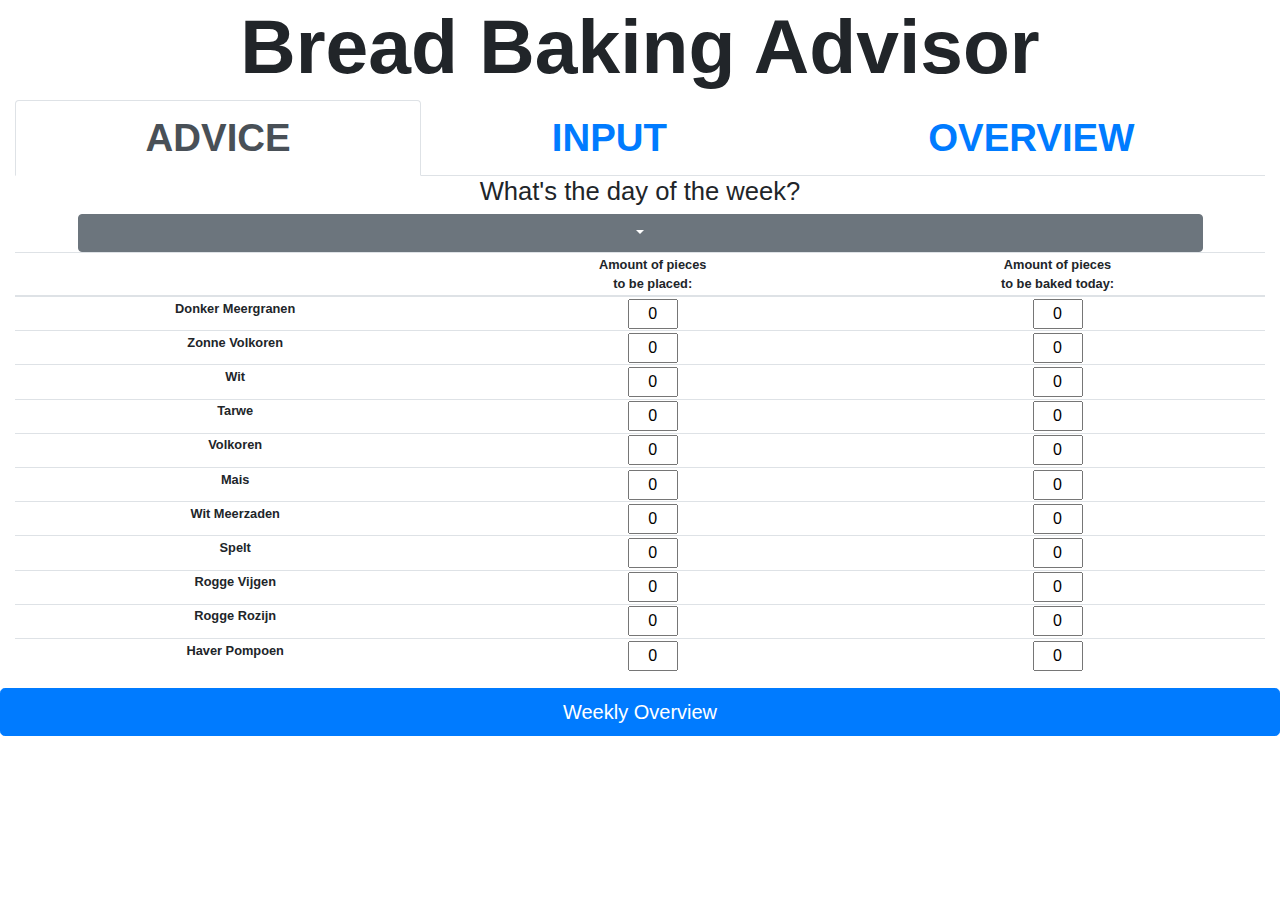
==== index.html @ 076643f4 "Fixed max and min values on input page" ====
<!doctype html>
<html lang="en">

<head>
    <!-- Required meta tags -->
    <meta charset="utf-8">
    <meta name="viewport" content="width=device-width, initial-scale=1, shrink-to-fit=no">

    <!-- Bootstrap CSS -->
    <link rel="stylesheet" href="https://stackpath.bootstrapcdn.com/bootstrap/4.3.1/css/bootstrap.min.css" integrity="sha384-ggOyR0iXCbMQv3Xipma34MD+dH/1fQ784/j6cY/iJTQUOhcWr7x9JvoRxT2MZw1T" crossorigin="anonymous">
    <link rel="stylesheet" href="" type="text/css" />
    <link rel="stylesheet" href="assets/css/stylesheet.css" type="text/css" charset="utf-8" />
    <script src="https://code.jquery.com/jquery-3.4.1.js" integrity="sha256-WpOohJOqMqqyKL9FccASB9O0KwACQJpFTUBLTYOVvVU=" crossorigin="anonymous"></script>
    <script type="text/javascript" src="assets/js/data.js"></script>
    <script type="text/javascript" src="assets/js/format.js"></script>
    <title>Bread Baking Advisor</title>
</head>

<body>

    <h1>Bread Baking Advisor</h1>
    <div class="container-fluid">
        <ul class="nav nav-tabs nav-fill">
            <li class="nav-item">
                <a class="nav-link active" href="#">ADVICE</a>
            </li>
            <li class="nav-item">
                <a class="nav-link" href="input.html">INPUT</a>
            </li>
            <li class="nav-item">
                <a class="nav-link" href="overview.html">OVERVIEW</a>
            </li>
        </ul>
    </div>
    <h2>What's the day of the week?</h2>
    <div class="container-fluid">
        <div class="dropdown">
            <button class="btn btn-secondary dropdown-toggle" type="button" id="dropdownMenuButton" data-toggle="dropdown" aria-haspopup="true" aria-expanded="false"></button>
            <div class="dropdown-menu" aria-labelledby="dropdownMenuButton">
                <a id="tuesday" class="dropdown-item" href="#">Tuesday</a>
                <a id="wednesday" class="dropdown-item" href="#">Wednesday</a>
                <a id="thursday" class="dropdown-item" href="#">Thursday</a>
                <a id="friday" class="dropdown-item" href="#">Friday</a>
                <a id="saturday" class="dropdown-item" href="#">Saturday</a>
                <a id="sunday" class="dropdown-item" href="#">Sunday</a>
            </div>
        </div>
    </div>
    <div class="container-fluid">
        <table class="table table-sm">
            <thead>
                <tr>
                    <th scope="col"></th>
                    <th scope="col">Amount of pieces <br>to be placed:</th>
                    <th scope="col">Amount of pieces <br>to be baked today:</th>

                </tr>
            </thead>
            <tbody>
                <form action="/action_page.php">
                    <tr>
                        <th scope="row">Donker Meergranen</th>
                        <td>
                            <input id="donkermeergranen_tobe_placed" class="breadamountview" type="text" value="0" readonly="readonly">
                        </td>
                        <td>
                            <input id="donkermeergranen_tobe_baked" class="breadamountview" type="text" value="0" readonly="readonly">
                        </td>
                    </tr>
                    <tr>
                        <th scope="row">Zonne Volkoren</th>
                        <td>
                            <input id="zonnevolkoren_tobe_placed" class="breadamountview" type="text" value="0" readonly="readonly">
                        </td>
                        <td>
                            <input id="zonnevolkoren_tobe_baked" class="breadamountview" type="text" value="0" readonly="readonly">
                        </td>
                    </tr>
                    <tr>
                        <th scope="row">Wit</th>
                        <td>
                            <input id="wit_tobe_placed" class="breadamountview" type="text" value="0" readonly="readonly">
                        </td>
                        <td>
                            <input id="wit_tobe_baked" class="breadamountview" type="text" value="0" readonly="readonly">
                        </td>
                    </tr>
                    <tr>
                        <th scope="row">Tarwe</th>
                        <td>
                            <input id="tarwe_tobe_placed" class="breadamountview" type="text" value="0" readonly="readonly">
                        </td>
                        <td>
                            <input id="tarwe_tobe_baked" class="breadamountview" type="text" value="0" readonly="readonly">
                        </td>
                    </tr>
                    <tr>
                        <th scope="row">Volkoren</th>
                        <td>
                            <input id="volkoren_tobe_placed" class="breadamountview" type="text" value="0" readonly="readonly">
                        </td>
                        <td>
                            <input id="volkoren_tobe_baked" class="breadamountview" type="text" value="0" readonly="readonly">
                        </td>
                    </tr>
                    <tr>
                        <th scope="row">Mais</th>
                        <td>
                            <input id="mais_tobe_placed" class="breadamountview" type="text" value="0" readonly="readonly">
                        </td>
                        <td>
                            <input id="mais_tobe_baked" class="breadamountview" type="text" value="0" readonly="readonly">
                        </td>
                    </tr>
                    <tr>
                        <th scope="row">Wit Meerzaden</th>
                        <td>
                            <input id="witmeerzaden_tobe_placed" class="breadamountview" type="text" value="0" readonly="readonly">
                        </td>
                        <td>
                            <input id="witmeerzaden_tobe_baked" class="breadamountview" type="text" value="0" readonly="readonly">
                        </td>
                    </tr>
                    <tr>
                        <th scope="row">Spelt</th>
                        <td>
                            <input id="spelt_tobe_placed" class="breadamountview" type="text" value="0" readonly="readonly">
                        </td>
                        <td>
                            <input id="spelt_tobe_baked" class="breadamountview" type="text" value="0" readonly="readonly">
                        </td>
                    </tr>
                    <tr>
                        <th scope="row">Rogge Vijgen</th>
                        <td>
                            <input id="roggevijgen_tobe_placed" class="breadamountview" type="text" value="0" readonly="readonly">
                        </td>
                        <td>
                            <input id="roggevijgen_tobe_baked" class="breadamountview" type="text" value="0" readonly="readonly">
                        </td>
                    </tr>
                    <tr>
                        <th scope="row">Rogge Rozijn</th>
                        <td>
                            <input id="roggerozijn_tobe_placed" class="breadamountview" type="text" value="0" readonly="readonly">
                        </td>
                        <td>
                            <input id="roggerozijn_tobe_baked" class="breadamountview" type="text" value="0" readonly="readonly">
                        </td>
                    </tr>
                    <tr>
                        <th scope="row">Haver Pompoen</th>
                        <td>
                            <input id="haverpompoen_tobe_placed" class="breadamountview" type="text" value="0" readonly="readonly">
                        </td>
                        <td>
                            <input id="haverpompoen_tobe_baked" class="breadamountview" type="text" value="0" readonly="readonly">
                        </td>
                    </tr>
                </form>
            </tbody>
        </table>
    </div>
    <footer>
        <button type="button" class="btn btn-primary btn-lg btn-block">Weekly Overview</button>
    </footer>



    <!-- Optional JavaScript -->
    <!-- jQuery first, then Popper.js, then Bootstrap JS -->
    <script src="https://code.jquery.com/jquery-3.3.1.slim.min.js" integrity="sha384-q8i/X+965DzO0rT7abK41JStQIAqVgRVzpbzo5smXKp4YfRvH+8abtTE1Pi6jizo" crossorigin="anonymous"></script>
    <script src="https://cdnjs.cloudflare.com/ajax/libs/popper.js/1.14.7/umd/popper.min.js" integrity="sha384-UO2eT0CpHqdSJQ6hJty5KVphtPhzWj9WO1clHTMGa3JDZwrnQq4sF86dIHNDz0W1" crossorigin="anonymous"></script>
    <script src="https://stackpath.bootstrapcdn.com/bootstrap/4.3.1/js/bootstrap.min.js" integrity="sha384-JjSmVgyd0p3pXB1rRibZUAYoIIy6OrQ6VrjIEaFf/nJGzIxFDsf4x0xIM+B07jRM" crossorigin="anonymous"></script>
</body>

</html>
---- assets/css/stylesheet.css ----
/*! Generated by Font Squirrel (https://www.fontsquirrel.com) on October 22, 2019 */

@font-face {
  font-family: 'traveling__typewriterregular';
  src: url('fonts/travelingtypewriter-webfont.woff2') format('woff2'),
  url('fonts/travelingtypewriter-webfont.woff') format('woff');
  font-weight: normal;
  font-style: normal;

}

html {
  height: 100%;
}

body {
  font-family: 'traveling__typewriterregular', Arial, sans-serif;
}

h1 {
  font-size: 8vw;
  text-align: center;
  font-weight: bold;
}

h2 {
  font-size: 5vw;
  text-align: center;
}

th {
  font-size: 3vw;
  text-align: center;
  
}

td {
  text-align: center;
}

input { 
    text-align: center; 
    vertical-align: middle;
}

.nav-link {
  font-size: 5vw;
  text-align: center;
  font-weight: bold;
}





.dropdown {
  font-size: 1vw;
  text-align: center;
  font-weight: bold;

}

.table-sm td,
.table-sm th {
  padding: .1rem;
}

button {
  width: 90%;


}

.breadamountview {
  max-width: 50px;
}



@media screen and (min-width: 992px) {
  h1 {
    font-size: 6vw;
  }
  h2 {
    font-size: 2vw;
    text-align: center;
  }
  th {
    font-size: 1vw;
    text-align: center;
    
  }
  .nav-link {
    font-size: 3vw;
    text-align: center;
    font-weight: bold;
  }
  .dropdown {
    font-size: 1vw;
    text-align: center;
    font-weight: bold;

  }
}


/* Activate dropdown menu */

.active {
  
}
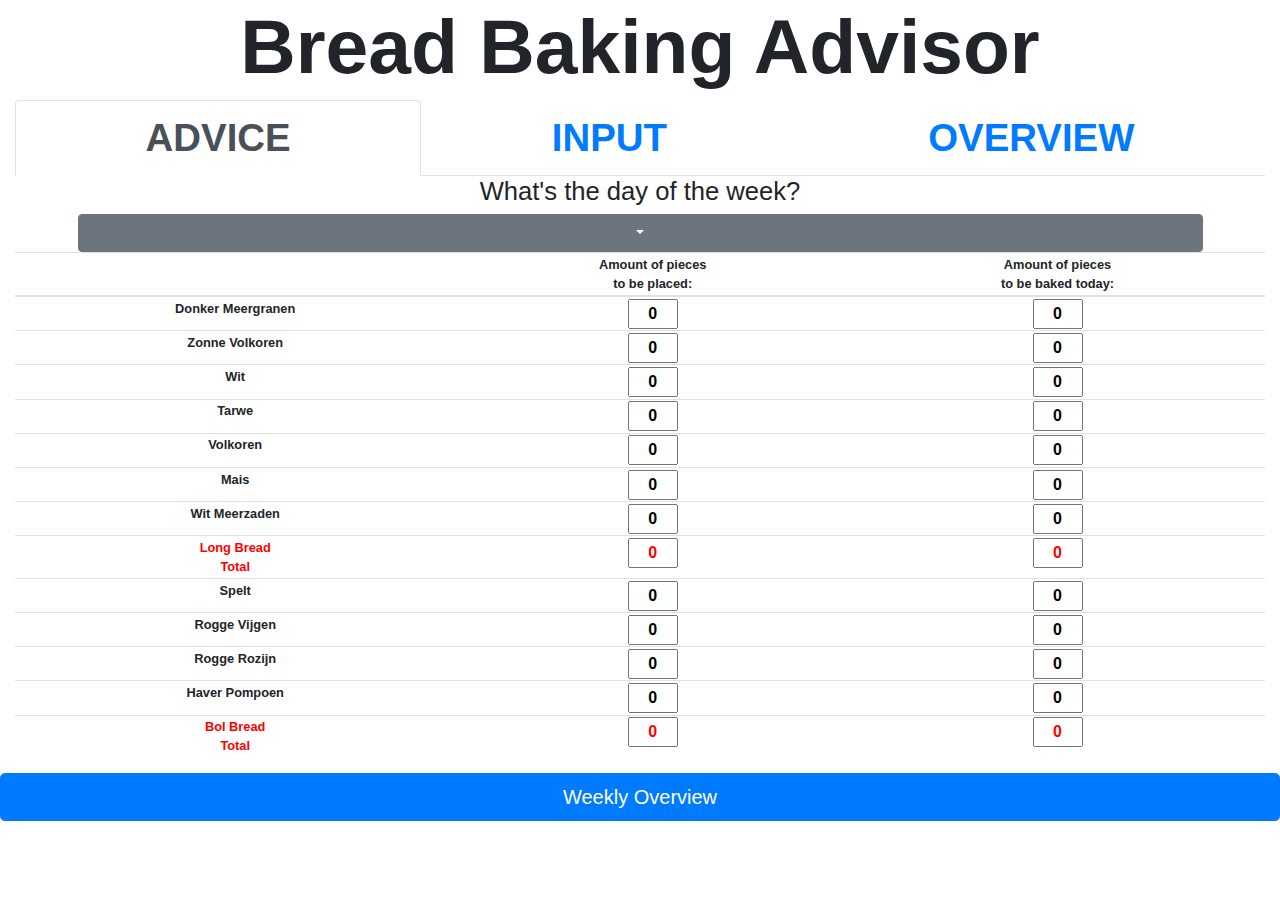
==== commit a4ec09c9: "Display of amounts of bread is now clearer" ====
--- a/index.html
+++ b/index.html
@@ -11,7 +11,7 @@
     <link rel="stylesheet" href="" type="text/css" />
     <link rel="stylesheet" href="assets/css/stylesheet.css" type="text/css" charset="utf-8" />
     <script src="https://code.jquery.com/jquery-3.4.1.js" integrity="sha256-WpOohJOqMqqyKL9FccASB9O0KwACQJpFTUBLTYOVvVU=" crossorigin="anonymous"></script>
-    <script type="text/javascript" src="assets/js/data.js"></script>
+    
     <script type="text/javascript" src="assets/js/format.js"></script>
     <title>Bread Baking Advisor</title>
 </head>
@@ -122,6 +122,15 @@
                         </td>
                     </tr>
                     <tr>
+                        <th class="total" scope="row">Long Bread <br>Total</th>
+                        <td>
+                            <input id="totallong_placed" class="breadamountview" type="text" value="0" readonly="readonly">
+                        </td>
+                        <td>
+                            <input id="totallong_tobe_baked" class="breadamountview" type="text" value="0" readonly="readonly">
+                        </td>
+                    </tr>
+                    <tr>
                         <th scope="row">Spelt</th>
                         <td>
                             <input id="spelt_tobe_placed" class="breadamountview" type="text" value="0" readonly="readonly">
@@ -157,6 +166,15 @@
                             <input id="haverpompoen_tobe_baked" class="breadamountview" type="text" value="0" readonly="readonly">
                         </td>
                     </tr>
+                    <tr>
+                        <th class="total" scope="row">Bol Bread <br> Total</th>
+                        <td>
+                            <input id="totalbol_placed" class="breadamountview" type="text" value="0" readonly="readonly">
+                        </td>
+                        <td>
+                            <input id="totalbol_tobe_baked" class="breadamountview" type="text" value="0" readonly="readonly">
+                        </td>
+                    </tr>
                 </form>
             </tbody>
         </table>
--- a/assets/css/stylesheet.css
+++ b/assets/css/stylesheet.css
@@ -29,18 +29,45 @@
 }
 
 th {
-  font-size: 3vw;
+  font-size: 3.1vw;
   text-align: center;
+  margin: auto;
+  
+  
+  
   
 }
 
 td {
   text-align: center;
+  font-weight: 900;
 }
 
 input { 
     text-align: center; 
     vertical-align: middle;
+    font-weight: 900;
+}
+
+.total {
+    font-weight: bolder;
+    color: red;
+}
+
+#totalbol_placed {
+    color: red;
+}
+
+#totalbol_tobe_baked {
+    color: red;
+}
+
+#totallong_placed {
+    color: red;
+}
+
+#totallong_tobe_baked {
+    color: red;
 }
 
 .nav-link {
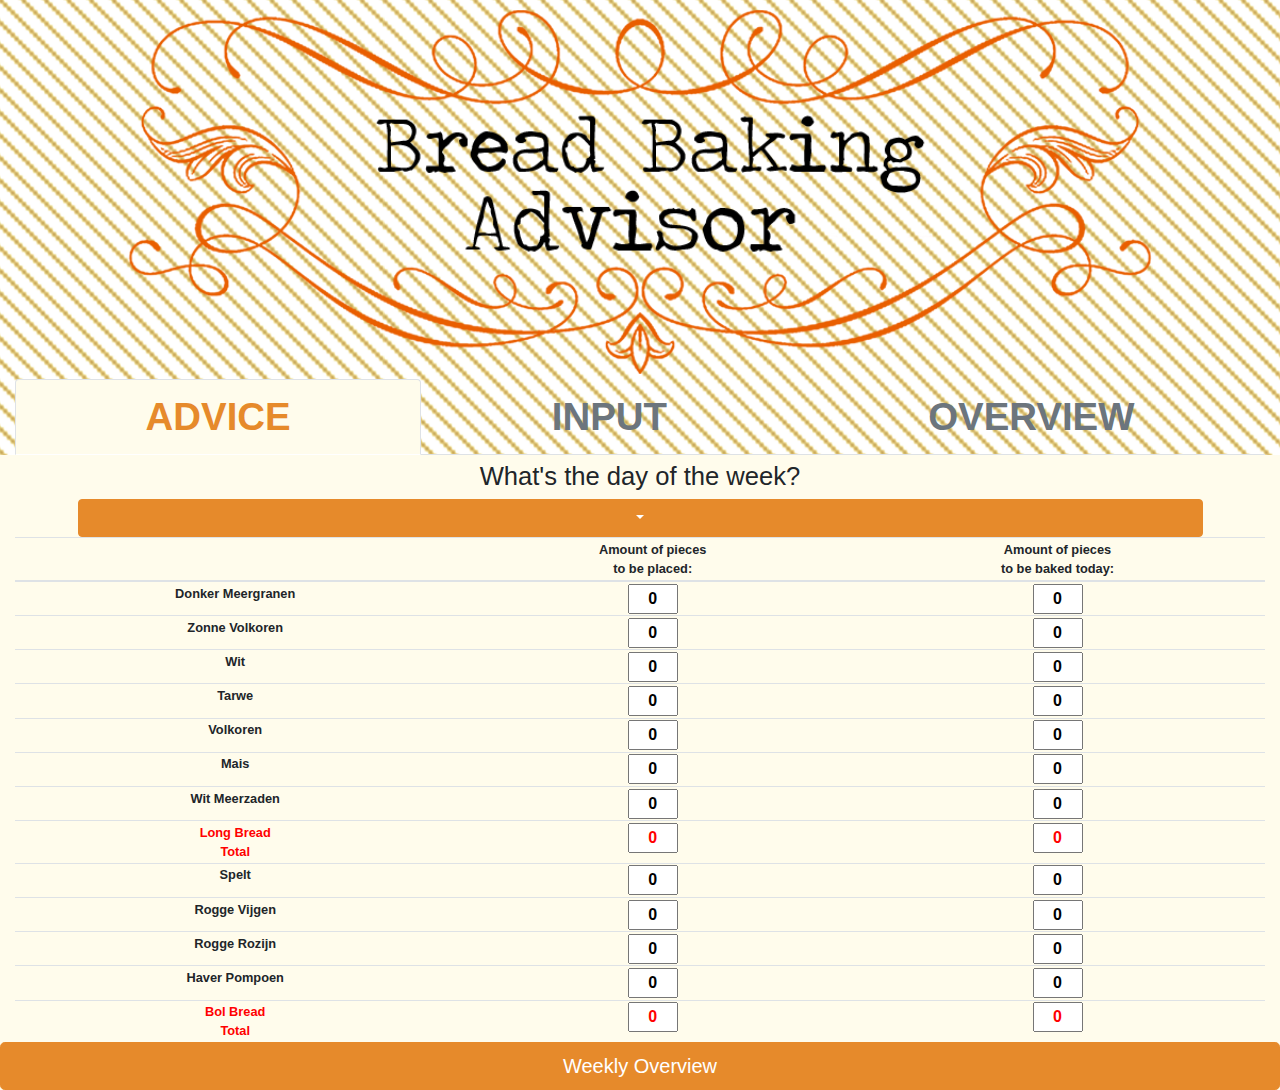
==== commit 8cb9edcb: "Added logo and adjusted colors to match corporate identity of Het Bakkerscafe" ====
--- a/index.html
+++ b/index.html
@@ -2,194 +2,205 @@
 <html lang="en">
 
 <head>
-    <!-- Required meta tags -->
-    <meta charset="utf-8">
-    <meta name="viewport" content="width=device-width, initial-scale=1, shrink-to-fit=no">
-
-    <!-- Bootstrap CSS -->
-    <link rel="stylesheet" href="https://stackpath.bootstrapcdn.com/bootstrap/4.3.1/css/bootstrap.min.css" integrity="sha384-ggOyR0iXCbMQv3Xipma34MD+dH/1fQ784/j6cY/iJTQUOhcWr7x9JvoRxT2MZw1T" crossorigin="anonymous">
-    <link rel="stylesheet" href="" type="text/css" />
-    <link rel="stylesheet" href="assets/css/stylesheet.css" type="text/css" charset="utf-8" />
-    <script src="https://code.jquery.com/jquery-3.4.1.js" integrity="sha256-WpOohJOqMqqyKL9FccASB9O0KwACQJpFTUBLTYOVvVU=" crossorigin="anonymous"></script>
-    
-    <script type="text/javascript" src="assets/js/format.js"></script>
-    <title>Bread Baking Advisor</title>
+	<!-- Required meta tags -->
+	<meta charset="utf-8">
+	<meta name="viewport" content="width=device-width, initial-scale=1, shrink-to-fit=no">
+
+	<!-- Bootstrap CSS -->
+	<link rel="stylesheet" href="https://stackpath.bootstrapcdn.com/bootstrap/4.3.1/css/bootstrap.min.css"
+		integrity="sha384-ggOyR0iXCbMQv3Xipma34MD+dH/1fQ784/j6cY/iJTQUOhcWr7x9JvoRxT2MZw1T" crossorigin="anonymous">
+	<link rel="stylesheet" href="" type="text/css" />
+	<link rel="stylesheet" href="assets/css/stylesheet.css" type="text/css" charset="utf-8" />
+	<script src="https://code.jquery.com/jquery-3.4.1.js"
+		integrity="sha256-WpOohJOqMqqyKL9FccASB9O0KwACQJpFTUBLTYOVvVU=" crossorigin="anonymous"></script>
+
+	<script type="text/javascript" src="assets/js/format.js"></script>
+	<title>Bread Baking Advisor</title>
 </head>
 
 <body>
 
-    <h1>Bread Baking Advisor</h1>
-    <div class="container-fluid">
-        <ul class="nav nav-tabs nav-fill">
-            <li class="nav-item">
-                <a class="nav-link active" href="#">ADVICE</a>
-            </li>
-            <li class="nav-item">
-                <a class="nav-link" href="input.html">INPUT</a>
-            </li>
-            <li class="nav-item">
-                <a class="nav-link" href="overview.html">OVERVIEW</a>
-            </li>
-        </ul>
-    </div>
-    <h2>What's the day of the week?</h2>
-    <div class="container-fluid">
-        <div class="dropdown">
-            <button class="btn btn-secondary dropdown-toggle" type="button" id="dropdownMenuButton" data-toggle="dropdown" aria-haspopup="true" aria-expanded="false"></button>
-            <div class="dropdown-menu" aria-labelledby="dropdownMenuButton">
-                <a id="tuesday" class="dropdown-item" href="#">Tuesday</a>
-                <a id="wednesday" class="dropdown-item" href="#">Wednesday</a>
-                <a id="thursday" class="dropdown-item" href="#">Thursday</a>
-                <a id="friday" class="dropdown-item" href="#">Friday</a>
-                <a id="saturday" class="dropdown-item" href="#">Saturday</a>
-                <a id="sunday" class="dropdown-item" href="#">Sunday</a>
-            </div>
-        </div>
-    </div>
-    <div class="container-fluid">
-        <table class="table table-sm">
-            <thead>
-                <tr>
-                    <th scope="col"></th>
-                    <th scope="col">Amount of pieces <br>to be placed:</th>
-                    <th scope="col">Amount of pieces <br>to be baked today:</th>
-
-                </tr>
-            </thead>
-            <tbody>
-                <form action="/action_page.php">
-                    <tr>
-                        <th scope="row">Donker Meergranen</th>
-                        <td>
-                            <input id="donkermeergranen_tobe_placed" class="breadamountview" type="text" value="0" readonly="readonly">
-                        </td>
-                        <td>
-                            <input id="donkermeergranen_tobe_baked" class="breadamountview" type="text" value="0" readonly="readonly">
-                        </td>
-                    </tr>
-                    <tr>
-                        <th scope="row">Zonne Volkoren</th>
-                        <td>
-                            <input id="zonnevolkoren_tobe_placed" class="breadamountview" type="text" value="0" readonly="readonly">
-                        </td>
-                        <td>
-                            <input id="zonnevolkoren_tobe_baked" class="breadamountview" type="text" value="0" readonly="readonly">
-                        </td>
-                    </tr>
-                    <tr>
-                        <th scope="row">Wit</th>
-                        <td>
-                            <input id="wit_tobe_placed" class="breadamountview" type="text" value="0" readonly="readonly">
-                        </td>
-                        <td>
-                            <input id="wit_tobe_baked" class="breadamountview" type="text" value="0" readonly="readonly">
-                        </td>
-                    </tr>
-                    <tr>
-                        <th scope="row">Tarwe</th>
-                        <td>
-                            <input id="tarwe_tobe_placed" class="breadamountview" type="text" value="0" readonly="readonly">
-                        </td>
-                        <td>
-                            <input id="tarwe_tobe_baked" class="breadamountview" type="text" value="0" readonly="readonly">
-                        </td>
-                    </tr>
-                    <tr>
-                        <th scope="row">Volkoren</th>
-                        <td>
-                            <input id="volkoren_tobe_placed" class="breadamountview" type="text" value="0" readonly="readonly">
-                        </td>
-                        <td>
-                            <input id="volkoren_tobe_baked" class="breadamountview" type="text" value="0" readonly="readonly">
-                        </td>
-                    </tr>
-                    <tr>
-                        <th scope="row">Mais</th>
-                        <td>
-                            <input id="mais_tobe_placed" class="breadamountview" type="text" value="0" readonly="readonly">
-                        </td>
-                        <td>
-                            <input id="mais_tobe_baked" class="breadamountview" type="text" value="0" readonly="readonly">
-                        </td>
-                    </tr>
-                    <tr>
-                        <th scope="row">Wit Meerzaden</th>
-                        <td>
-                            <input id="witmeerzaden_tobe_placed" class="breadamountview" type="text" value="0" readonly="readonly">
-                        </td>
-                        <td>
-                            <input id="witmeerzaden_tobe_baked" class="breadamountview" type="text" value="0" readonly="readonly">
-                        </td>
-                    </tr>
-                    <tr>
-                        <th class="total" scope="row">Long Bread <br>Total</th>
-                        <td>
-                            <input id="totallong_placed" class="breadamountview" type="text" value="0" readonly="readonly">
-                        </td>
-                        <td>
-                            <input id="totallong_tobe_baked" class="breadamountview" type="text" value="0" readonly="readonly">
-                        </td>
-                    </tr>
-                    <tr>
-                        <th scope="row">Spelt</th>
-                        <td>
-                            <input id="spelt_tobe_placed" class="breadamountview" type="text" value="0" readonly="readonly">
-                        </td>
-                        <td>
-                            <input id="spelt_tobe_baked" class="breadamountview" type="text" value="0" readonly="readonly">
-                        </td>
-                    </tr>
-                    <tr>
-                        <th scope="row">Rogge Vijgen</th>
-                        <td>
-                            <input id="roggevijgen_tobe_placed" class="breadamountview" type="text" value="0" readonly="readonly">
-                        </td>
-                        <td>
-                            <input id="roggevijgen_tobe_baked" class="breadamountview" type="text" value="0" readonly="readonly">
-                        </td>
-                    </tr>
-                    <tr>
-                        <th scope="row">Rogge Rozijn</th>
-                        <td>
-                            <input id="roggerozijn_tobe_placed" class="breadamountview" type="text" value="0" readonly="readonly">
-                        </td>
-                        <td>
-                            <input id="roggerozijn_tobe_baked" class="breadamountview" type="text" value="0" readonly="readonly">
-                        </td>
-                    </tr>
-                    <tr>
-                        <th scope="row">Haver Pompoen</th>
-                        <td>
-                            <input id="haverpompoen_tobe_placed" class="breadamountview" type="text" value="0" readonly="readonly">
-                        </td>
-                        <td>
-                            <input id="haverpompoen_tobe_baked" class="breadamountview" type="text" value="0" readonly="readonly">
-                        </td>
-                    </tr>
-                    <tr>
-                        <th class="total" scope="row">Bol Bread <br> Total</th>
-                        <td>
-                            <input id="totalbol_placed" class="breadamountview" type="text" value="0" readonly="readonly">
-                        </td>
-                        <td>
-                            <input id="totalbol_tobe_baked" class="breadamountview" type="text" value="0" readonly="readonly">
-                        </td>
-                    </tr>
-                </form>
-            </tbody>
-        </table>
-    </div>
-    <footer>
-        <button type="button" class="btn btn-primary btn-lg btn-block">Weekly Overview</button>
-    </footer>
-
-
-
-    <!-- Optional JavaScript -->
-    <!-- jQuery first, then Popper.js, then Bootstrap JS -->
-    <script src="https://code.jquery.com/jquery-3.3.1.slim.min.js" integrity="sha384-q8i/X+965DzO0rT7abK41JStQIAqVgRVzpbzo5smXKp4YfRvH+8abtTE1Pi6jizo" crossorigin="anonymous"></script>
-    <script src="https://cdnjs.cloudflare.com/ajax/libs/popper.js/1.14.7/umd/popper.min.js" integrity="sha384-UO2eT0CpHqdSJQ6hJty5KVphtPhzWj9WO1clHTMGa3JDZwrnQq4sF86dIHNDz0W1" crossorigin="anonymous"></script>
-    <script src="https://stackpath.bootstrapcdn.com/bootstrap/4.3.1/js/bootstrap.min.js" integrity="sha384-JjSmVgyd0p3pXB1rRibZUAYoIIy6OrQ6VrjIEaFf/nJGzIxFDsf4x0xIM+B07jRM" crossorigin="anonymous"></script>
+	<img id="logo" src="/assets/images/Breadbakingadvisor.png" alt="Bread Baking Advisor">
+	<div class="container-fluid">
+		<ul class="nav nav-tabs nav-fill">
+			<li class="nav-item">
+				<a class="nav-link active" href="#">ADVICE</a>
+			</li>
+			<li class="nav-item">
+				<a class="nav-link" href="input.html">INPUT</a>
+			</li>
+			<li class="nav-item">
+				<a class="nav-link" href="overview.html">OVERVIEW</a>
+			</li>
+		</ul>
+	</div>
+	<div id="backgroundcolor">
+		<h2>What's the day of the week?</h2>
+		<div class="container-fluid">
+			<div class="dropdown">
+				<button class="btn btn-secondary dropdown-toggle" type="button" id="dropdownMenuButton" data-toggle="dropdown" aria-haspopup="true" aria-expanded="false"></button>
+				<div class="dropdown-menu" aria-labelledby="dropdownMenuButton">
+					<a id="tuesday" class="dropdown-item" href="#">Tuesday</a>
+					<a id="wednesday" class="dropdown-item" href="#">Wednesday</a>
+					<a id="thursday" class="dropdown-item" href="#">Thursday</a>
+					<a id="friday" class="dropdown-item" href="#">Friday</a>
+					<a id="saturday" class="dropdown-item" href="#">Saturday</a>
+					<a id="sunday" class="dropdown-item" href="#">Sunday</a>
+				</div>
+			</div>
+		</div>
+		<div class="container-fluid">
+			<table class="table table-sm">
+				<thead>
+					<tr>
+						<th scope="col"></th>
+						<th scope="col">Amount of pieces <br>to be placed:</th>
+						<th scope="col">Amount of pieces <br>to be baked today:</th>
+
+					</tr>
+				</thead>
+				<tbody>
+					<form action="/action_page.php">
+						<tr>
+							<th scope="row">Donker Meergranen</th>
+							<td>
+								<input id="donkermeergranen_tobe_placed" class="breadamountview" type="text" value="0" readonly="readonly">
+                        </td>
+							<td>
+								<input id="donkermeergranen_tobe_baked" class="breadamountview" type="text" value="0" readonly="readonly">
+                        </td>
+						</tr>
+						<tr>
+							<th scope="row">Zonne Volkoren</th>
+							<td>
+								<input id="zonnevolkoren_tobe_placed" class="breadamountview" type="text" value="0" readonly="readonly">
+                        </td>
+							<td>
+								<input id="zonnevolkoren_tobe_baked" class="breadamountview" type="text" value="0" readonly="readonly">
+                        </td>
+						</tr>
+						<tr>
+							<th scope="row">Wit</th>
+							<td>
+								<input id="wit_tobe_placed" class="breadamountview" type="text" value="0" readonly="readonly">
+                        </td>
+							<td>
+								<input id="wit_tobe_baked" class="breadamountview" type="text" value="0" readonly="readonly">
+                        </td>
+						</tr>
+						<tr>
+							<th scope="row">Tarwe</th>
+							<td>
+								<input id="tarwe_tobe_placed" class="breadamountview" type="text" value="0" readonly="readonly">
+                        </td>
+							<td>
+								<input id="tarwe_tobe_baked" class="breadamountview" type="text" value="0" readonly="readonly">
+                        </td>
+						</tr>
+						<tr>
+							<th scope="row">Volkoren</th>
+							<td>
+								<input id="volkoren_tobe_placed" class="breadamountview" type="text" value="0" readonly="readonly">
+                        </td>
+							<td>
+								<input id="volkoren_tobe_baked" class="breadamountview" type="text" value="0" readonly="readonly">
+                        </td>
+						</tr>
+						<tr>
+							<th scope="row">Mais</th>
+							<td>
+								<input id="mais_tobe_placed" class="breadamountview" type="text" value="0" readonly="readonly">
+                        </td>
+							<td>
+								<input id="mais_tobe_baked" class="breadamountview" type="text" value="0" readonly="readonly">
+                        </td>
+						</tr>
+						<tr>
+							<th scope="row">Wit Meerzaden</th>
+							<td>
+								<input id="witmeerzaden_tobe_placed" class="breadamountview" type="text" value="0" readonly="readonly">
+                        </td>
+							<td>
+								<input id="witmeerzaden_tobe_baked" class="breadamountview" type="text" value="0" readonly="readonly">
+                        </td>
+						</tr>
+						<tr>
+							<th class="total" scope="row">Long Bread <br>Total</th>
+							<td>
+								<input id="totallong_placed" class="breadamountview" type="text" value="0" readonly="readonly">
+                        </td>
+							<td>
+								<input id="totallong_tobe_baked" class="breadamountview" type="text" value="0" readonly="readonly">
+                        </td>
+						</tr>
+						<tr>
+							<th scope="row">Spelt</th>
+							<td>
+								<input id="spelt_tobe_placed" class="breadamountview" type="text" value="0" readonly="readonly">
+                        </td>
+							<td>
+								<input id="spelt_tobe_baked" class="breadamountview" type="text" value="0" readonly="readonly">
+                        </td>
+						</tr>
+						<tr>
+							<th scope="row">Rogge Vijgen</th>
+							<td>
+								<input id="roggevijgen_tobe_placed" class="breadamountview" type="text" value="0" readonly="readonly">
+                        </td>
+							<td>
+								<input id="roggevijgen_tobe_baked" class="breadamountview" type="text" value="0" readonly="readonly">
+                        </td>
+						</tr>
+						<tr>
+							<th scope="row">Rogge Rozijn</th>
+							<td>
+								<input id="roggerozijn_tobe_placed" class="breadamountview" type="text" value="0" readonly="readonly">
+                        </td>
+							<td>
+								<input id="roggerozijn_tobe_baked" class="breadamountview" type="text" value="0" readonly="readonly">
+                        </td>
+						</tr>
+						<tr>
+							<th scope="row">Haver Pompoen</th>
+							<td>
+								<input id="haverpompoen_tobe_placed" class="breadamountview" type="text" value="0" readonly="readonly">
+                        </td>
+							<td>
+								<input id="haverpompoen_tobe_baked" class="breadamountview" type="text" value="0" readonly="readonly">
+                        </td>
+						</tr>
+						<tr>
+							<th class="total" scope="row">Bol Bread <br> Total</th>
+							<td>
+								<input id="totalbol_placed" class="breadamountview" type="text" value="0" readonly="readonly">
+                        </td>
+							<td>
+								<input id="totalbol_tobe_baked" class="breadamountview" type="text" value="0" readonly="readonly">
+                        </td>
+						</tr>
+					</form>
+				</tbody>
+			</table>
+		</div>
+    <div>
+		<footer>
+			<button type="button" class="btn btn-primary btn-lg btn-block">Weekly Overview</button>
+		</footer>
+        
+
+
+
+		<!-- Optional JavaScript -->
+		<!-- jQuery first, then Popper.js, then Bootstrap JS -->
+		<script src="https://code.jquery.com/jquery-3.3.1.slim.min.js"
+			integrity="sha384-q8i/X+965DzO0rT7abK41JStQIAqVgRVzpbzo5smXKp4YfRvH+8abtTE1Pi6jizo" crossorigin="anonymous">
+		</script>
+		<script src="https://cdnjs.cloudflare.com/ajax/libs/popper.js/1.14.7/umd/popper.min.js"
+			integrity="sha384-UO2eT0CpHqdSJQ6hJty5KVphtPhzWj9WO1clHTMGa3JDZwrnQq4sF86dIHNDz0W1" crossorigin="anonymous">
+		</script>
+		<script src="https://stackpath.bootstrapcdn.com/bootstrap/4.3.1/js/bootstrap.min.js"
+			integrity="sha384-JjSmVgyd0p3pXB1rRibZUAYoIIy6OrQ6VrjIEaFf/nJGzIxFDsf4x0xIM+B07jRM" crossorigin="anonymous">
+		</script>
 </body>
 
-</html>
+</html>--- a/assets/css/stylesheet.css
+++ b/assets/css/stylesheet.css
@@ -11,10 +11,46 @@
 
 html {
   height: 100%;
+  
 }
 
 body {
   font-family: 'traveling__typewriterregular', Arial, sans-serif;
+  background: url(/assets/images/backgroundbakingadvisor.png);
+  
+  background-size: 30%;
+  
+  
+}
+
+#backgroundcolor {
+    background-color: #fffcec;
+}
+
+.nav-tabs .nav-link.active {
+    color:  #e68a2b;
+    background-color: #fffcec;
+}
+
+a {
+    color:;
+    color: #6c757d;
+    
+}
+
+a:hover {
+    color: #b66b1f;
+    text-decoration: none;
+    background-color: transparent;
+}
+
+#logo {
+    width: 80%;
+    display: block;
+    margin-top: 10px;
+    margin-left: auto;
+    margin-right: auto;
+    padding-bottom: 5px;
 }
 
 h1 {
@@ -26,6 +62,7 @@
 h2 {
   font-size: 5vw;
   text-align: center;
+  padding-top: 6px;
 }
 
 th {
@@ -92,10 +129,45 @@
   padding: .1rem;
 }
 
+.table {
+    
+    margin-bottom: 0;
+    
+}
+
 button {
   width: 90%;
 
-
+}
+
+.btn-primary {
+    color: #fff;
+    background-color: #e68a2b;
+    border-color: #e68a2b;
+}
+
+.btn-primary:hover {
+    color: #fff;
+    background-color: #b66b1f;
+    border-color: #b66b1f;
+}
+
+.btn-secondary {
+    color: #fff;
+    background-color: #e68a2b;
+    border-color: #e68a2b;
+}
+
+.btn-secondary:hover {
+    color: #fff;
+    background-color: #b66b1f;
+    border-color: #b66b1f;
+}
+
+.btn-secondary:not(:disabled):not(.disabled).active, .btn-secondary:not(:disabled):not(.disabled):active, .show>.btn-secondary.dropdown-toggle {
+    color: #fff;
+    background-color: #b66b1f;
+    border-color: #e68a2b;
 }
 
 .breadamountview {
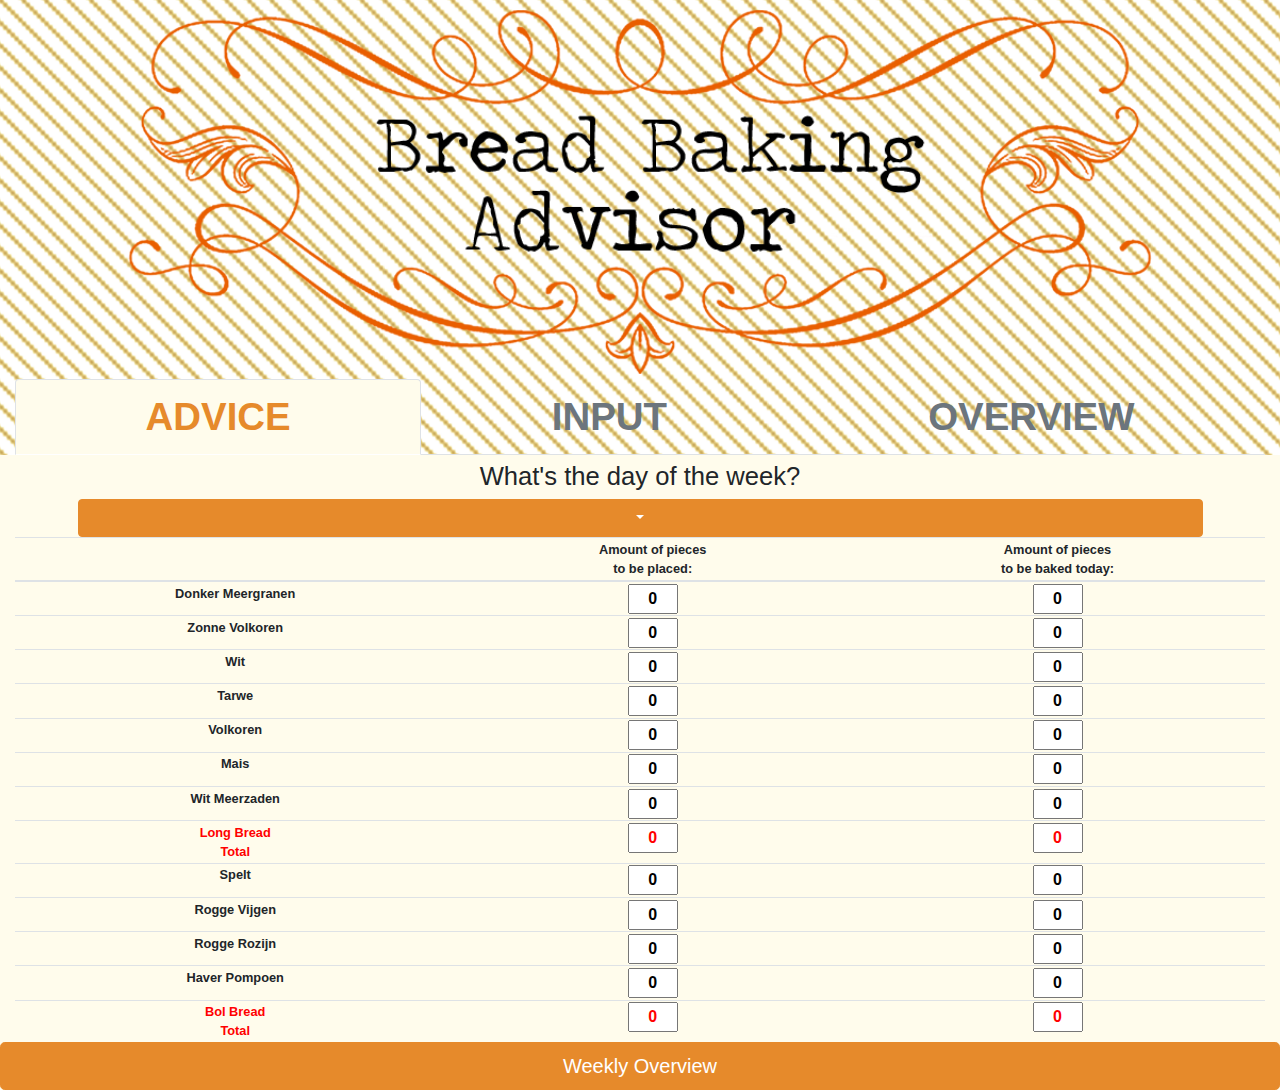
==== commit fadcf064: "Weekly Overview Button on the Index page now works" ====
--- a/index.html
+++ b/index.html
@@ -184,7 +184,7 @@
 		</div>
     <div>
 		<footer>
-			<button type="button" class="btn btn-primary btn-lg btn-block">Weekly Overview</button>
+			<button type="button" class="btn btn-primary btn-lg btn-block" onclick="window.location.href='overview.html'">Weekly Overview</button>
 		</footer>
         
 
--- a/assets/css/stylesheet.css
+++ b/assets/css/stylesheet.css
@@ -113,7 +113,11 @@
   font-weight: bold;
 }
 
-
+.datefont {
+  font-size: 3.5vw;
+  text-align: center;
+  font-weight: bold;
+}
 
 
 
@@ -174,6 +178,57 @@
   max-width: 50px;
 }
 
+.alert {
+    
+    margin-bottom: 0;
+    
+}
+
+.alert-warning {
+    color: #856404;
+    background-color: #fda2a2;
+    border-color: #fda2a2;
+}
+
+#leftoverbreadcantbehigher {
+    display: none;
+}
+
+#leftoverbreadcantbeminuszero {
+    display: none;
+}
+
+#leftoverbreadshouldbevalue {
+    display: none;
+}
+
+#leftoverbreadinteger {
+    display: none;
+}
+
+#leftoverbreadforty {
+    display: none;
+}
+
+#savingheader {
+    display: none;
+}
+
+#savedheader {
+    display: none;
+}
+
+#datastored {
+    display: none;
+}
+
+#spinner {
+    display: none;
+    margin: auto;
+    margin-top: 15px;
+    margin-bottom: 15px;
+}
+
 
 
 @media screen and (min-width: 992px) {
@@ -202,7 +257,21 @@
   }
 }
 
-
+.bar { 
+    fill: #e68a2b; 
+    
+    }
+
+text {
+    font-family: 'traveling__typewriterregular', Arial, sans-serif;
+    font-weight: bold;
+}
+
+svg {
+    display: block;
+    margin-left: auto;
+    margin-right: auto;
+}
 /* Activate dropdown menu */
 
 .active {
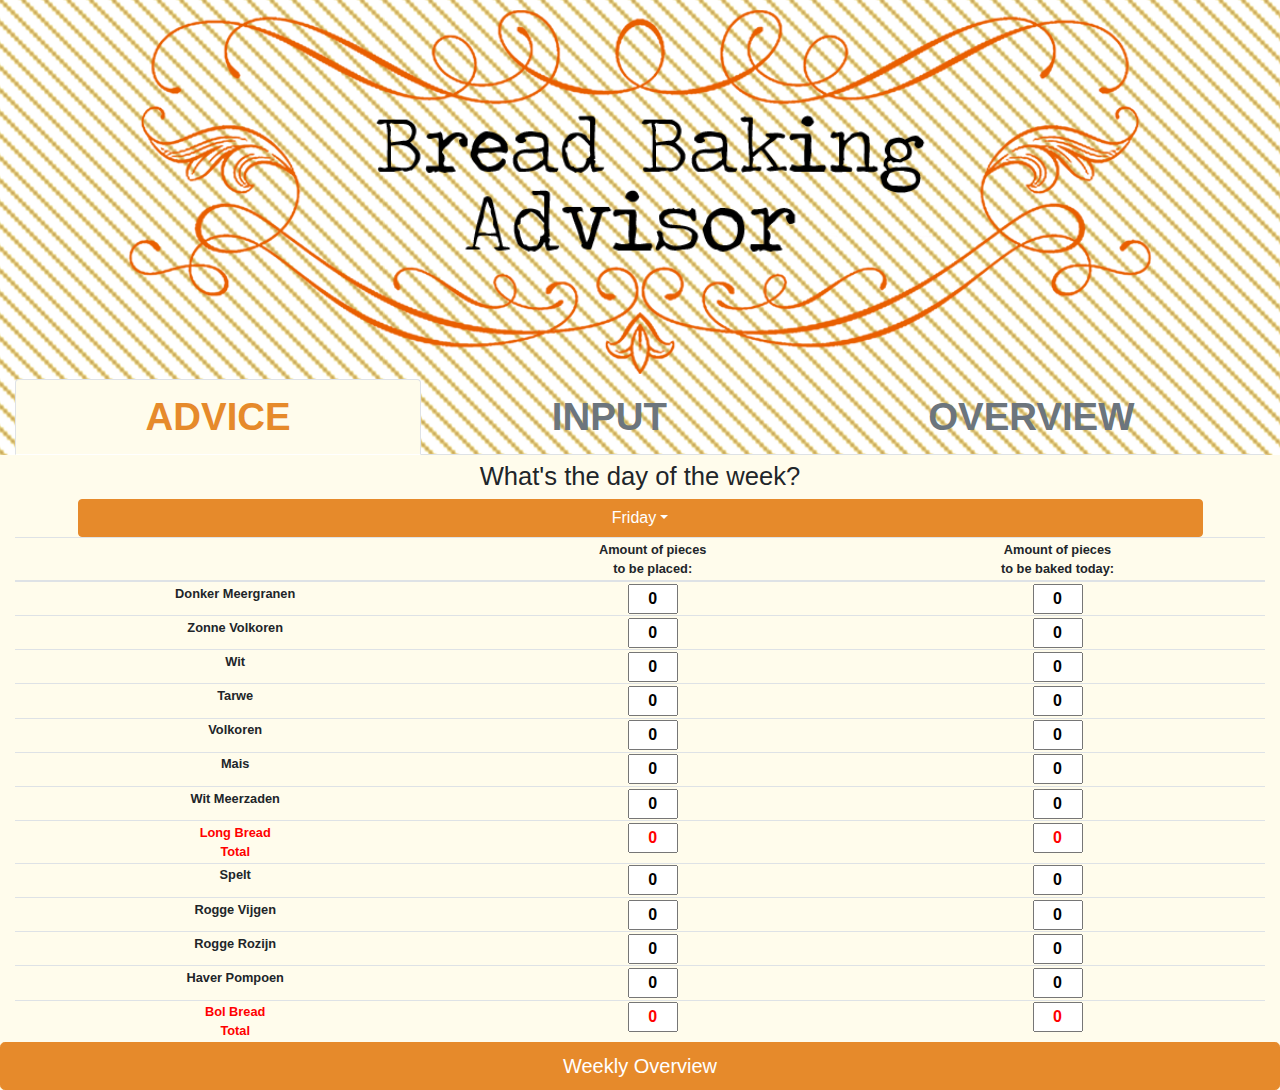
==== commit 2a05cae1: "Cleaned up code of html and css files" ====
--- a/index.html
+++ b/index.html
@@ -2,205 +2,209 @@
 <html lang="en">
 
 <head>
+
 	<!-- Required meta tags -->
+
 	<meta charset="utf-8">
 	<meta name="viewport" content="width=device-width, initial-scale=1, shrink-to-fit=no">
 
-	<!-- Bootstrap CSS -->
+	<!-- CSS -->
+
 	<link rel="stylesheet" href="https://stackpath.bootstrapcdn.com/bootstrap/4.3.1/css/bootstrap.min.css"
 		integrity="sha384-ggOyR0iXCbMQv3Xipma34MD+dH/1fQ784/j6cY/iJTQUOhcWr7x9JvoRxT2MZw1T" crossorigin="anonymous">
 	<link rel="stylesheet" href="" type="text/css" />
 	<link rel="stylesheet" href="assets/css/stylesheet.css" type="text/css" charset="utf-8" />
-	<script src="https://code.jquery.com/jquery-3.4.1.js"
-		integrity="sha256-WpOohJOqMqqyKL9FccASB9O0KwACQJpFTUBLTYOVvVU=" crossorigin="anonymous"></script>
-
-	<script type="text/javascript" src="assets/js/format.js"></script>
+
 	<title>Bread Baking Advisor</title>
+
 </head>
 
-<body>
-
-	<img id="logo" src="/assets/images/Breadbakingadvisor.png" alt="Bread Baking Advisor">
-	<div class="container-fluid">
-		<ul class="nav nav-tabs nav-fill">
-			<li class="nav-item">
-				<a class="nav-link active" href="#">ADVICE</a>
-			</li>
-			<li class="nav-item">
-				<a class="nav-link" href="input.html">INPUT</a>
-			</li>
-			<li class="nav-item">
-				<a class="nav-link" href="overview.html">OVERVIEW</a>
-			</li>
-		</ul>
-	</div>
-	<div id="backgroundcolor">
-		<h2>What's the day of the week?</h2>
+    <header>
+        <img id="logo" src="/assets/images/Breadbakingadvisor.png" alt="Bread Baking Advisor">
+    </header>
+
+	<body>
 		<div class="container-fluid">
-			<div class="dropdown">
-				<button class="btn btn-secondary dropdown-toggle" type="button" id="dropdownMenuButton" data-toggle="dropdown" aria-haspopup="true" aria-expanded="false"></button>
-				<div class="dropdown-menu" aria-labelledby="dropdownMenuButton">
-					<a id="tuesday" class="dropdown-item" href="#">Tuesday</a>
-					<a id="wednesday" class="dropdown-item" href="#">Wednesday</a>
-					<a id="thursday" class="dropdown-item" href="#">Thursday</a>
-					<a id="friday" class="dropdown-item" href="#">Friday</a>
-					<a id="saturday" class="dropdown-item" href="#">Saturday</a>
-					<a id="sunday" class="dropdown-item" href="#">Sunday</a>
+			<ul class="nav nav-tabs nav-fill">
+				<li class="nav-item">
+					<a class="nav-link active" href="#">ADVICE</a>
+				</li>
+				<li class="nav-item">
+					<a class="nav-link" href="input.html">INPUT</a>
+				</li>
+				<li class="nav-item">
+					<a class="nav-link" href="overview.html">OVERVIEW</a>
+				</li>
+			</ul>
+		</div>
+
+		<div id="backgroundcolor">
+			<h2>What's the day of the week?</h2>
+			<div class="container-fluid">
+				<div class="dropdown">
+					<button class="btn btn-secondary dropdown-toggle" type="button" id="dropdownMenuButton" data-toggle="dropdown" aria-haspopup="true" aria-expanded="false"></button>
+					<div class="dropdown-menu" aria-labelledby="dropdownMenuButton">
+						<a id="tuesday" class="dropdown-item" href="#">Tuesday</a>
+						<a id="wednesday" class="dropdown-item" href="#">Wednesday</a>
+						<a id="thursday" class="dropdown-item" href="#">Thursday</a>
+						<a id="friday" class="dropdown-item" href="#">Friday</a>
+						<a id="saturday" class="dropdown-item" href="#">Saturday</a>
+						<a id="sunday" class="dropdown-item" href="#">Sunday</a>
+					</div>
 				</div>
 			</div>
-		</div>
-		<div class="container-fluid">
-			<table class="table table-sm">
-				<thead>
-					<tr>
-						<th scope="col"></th>
-						<th scope="col">Amount of pieces <br>to be placed:</th>
-						<th scope="col">Amount of pieces <br>to be baked today:</th>
-
-					</tr>
-				</thead>
-				<tbody>
-					<form action="/action_page.php">
+
+			<div class="container-fluid">
+				<table class="table table-sm">
+					<thead>
 						<tr>
-							<th scope="row">Donker Meergranen</th>
-							<td>
-								<input id="donkermeergranen_tobe_placed" class="breadamountview" type="text" value="0" readonly="readonly">
-                        </td>
-							<td>
-								<input id="donkermeergranen_tobe_baked" class="breadamountview" type="text" value="0" readonly="readonly">
-                        </td>
+							<th scope="col"></th>
+							<th scope="col">Amount of pieces <br>to be placed:</th>
+							<th scope="col">Amount of pieces <br>to be baked today:</th>
+
 						</tr>
-						<tr>
-							<th scope="row">Zonne Volkoren</th>
-							<td>
-								<input id="zonnevolkoren_tobe_placed" class="breadamountview" type="text" value="0" readonly="readonly">
-                        </td>
-							<td>
-								<input id="zonnevolkoren_tobe_baked" class="breadamountview" type="text" value="0" readonly="readonly">
-                        </td>
-						</tr>
-						<tr>
-							<th scope="row">Wit</th>
-							<td>
-								<input id="wit_tobe_placed" class="breadamountview" type="text" value="0" readonly="readonly">
-                        </td>
-							<td>
-								<input id="wit_tobe_baked" class="breadamountview" type="text" value="0" readonly="readonly">
-                        </td>
-						</tr>
-						<tr>
-							<th scope="row">Tarwe</th>
-							<td>
-								<input id="tarwe_tobe_placed" class="breadamountview" type="text" value="0" readonly="readonly">
-                        </td>
-							<td>
-								<input id="tarwe_tobe_baked" class="breadamountview" type="text" value="0" readonly="readonly">
-                        </td>
-						</tr>
-						<tr>
-							<th scope="row">Volkoren</th>
-							<td>
-								<input id="volkoren_tobe_placed" class="breadamountview" type="text" value="0" readonly="readonly">
-                        </td>
-							<td>
-								<input id="volkoren_tobe_baked" class="breadamountview" type="text" value="0" readonly="readonly">
-                        </td>
-						</tr>
-						<tr>
-							<th scope="row">Mais</th>
-							<td>
-								<input id="mais_tobe_placed" class="breadamountview" type="text" value="0" readonly="readonly">
-                        </td>
-							<td>
-								<input id="mais_tobe_baked" class="breadamountview" type="text" value="0" readonly="readonly">
-                        </td>
-						</tr>
-						<tr>
-							<th scope="row">Wit Meerzaden</th>
-							<td>
-								<input id="witmeerzaden_tobe_placed" class="breadamountview" type="text" value="0" readonly="readonly">
-                        </td>
-							<td>
-								<input id="witmeerzaden_tobe_baked" class="breadamountview" type="text" value="0" readonly="readonly">
-                        </td>
-						</tr>
-						<tr>
-							<th class="total" scope="row">Long Bread <br>Total</th>
-							<td>
-								<input id="totallong_placed" class="breadamountview" type="text" value="0" readonly="readonly">
-                        </td>
-							<td>
-								<input id="totallong_tobe_baked" class="breadamountview" type="text" value="0" readonly="readonly">
-                        </td>
-						</tr>
-						<tr>
-							<th scope="row">Spelt</th>
-							<td>
-								<input id="spelt_tobe_placed" class="breadamountview" type="text" value="0" readonly="readonly">
-                        </td>
-							<td>
-								<input id="spelt_tobe_baked" class="breadamountview" type="text" value="0" readonly="readonly">
-                        </td>
-						</tr>
-						<tr>
-							<th scope="row">Rogge Vijgen</th>
-							<td>
-								<input id="roggevijgen_tobe_placed" class="breadamountview" type="text" value="0" readonly="readonly">
-                        </td>
-							<td>
-								<input id="roggevijgen_tobe_baked" class="breadamountview" type="text" value="0" readonly="readonly">
-                        </td>
-						</tr>
-						<tr>
-							<th scope="row">Rogge Rozijn</th>
-							<td>
-								<input id="roggerozijn_tobe_placed" class="breadamountview" type="text" value="0" readonly="readonly">
-                        </td>
-							<td>
-								<input id="roggerozijn_tobe_baked" class="breadamountview" type="text" value="0" readonly="readonly">
-                        </td>
-						</tr>
-						<tr>
-							<th scope="row">Haver Pompoen</th>
-							<td>
-								<input id="haverpompoen_tobe_placed" class="breadamountview" type="text" value="0" readonly="readonly">
-                        </td>
-							<td>
-								<input id="haverpompoen_tobe_baked" class="breadamountview" type="text" value="0" readonly="readonly">
-                        </td>
-						</tr>
-						<tr>
-							<th class="total" scope="row">Bol Bread <br> Total</th>
-							<td>
-								<input id="totalbol_placed" class="breadamountview" type="text" value="0" readonly="readonly">
-                        </td>
-							<td>
-								<input id="totalbol_tobe_baked" class="breadamountview" type="text" value="0" readonly="readonly">
-                        </td>
-						</tr>
-					</form>
-				</tbody>
-			</table>
-		</div>
-    <div>
-		<footer>
-			<button type="button" class="btn btn-primary btn-lg btn-block" onclick="window.location.href='overview.html'">Weekly Overview</button>
-		</footer>
-        
-
-
-
-		<!-- Optional JavaScript -->
-		<!-- jQuery first, then Popper.js, then Bootstrap JS -->
-		<script src="https://code.jquery.com/jquery-3.3.1.slim.min.js"
-			integrity="sha384-q8i/X+965DzO0rT7abK41JStQIAqVgRVzpbzo5smXKp4YfRvH+8abtTE1Pi6jizo" crossorigin="anonymous">
-		</script>
-		<script src="https://cdnjs.cloudflare.com/ajax/libs/popper.js/1.14.7/umd/popper.min.js"
-			integrity="sha384-UO2eT0CpHqdSJQ6hJty5KVphtPhzWj9WO1clHTMGa3JDZwrnQq4sF86dIHNDz0W1" crossorigin="anonymous">
-		</script>
-		<script src="https://stackpath.bootstrapcdn.com/bootstrap/4.3.1/js/bootstrap.min.js"
-			integrity="sha384-JjSmVgyd0p3pXB1rRibZUAYoIIy6OrQ6VrjIEaFf/nJGzIxFDsf4x0xIM+B07jRM" crossorigin="anonymous">
-		</script>
-</body>
+					</thead>
+					<tbody>
+						<form action="/action_page.php">
+							<tr>
+								<th scope="row">Donker Meergranen</th>
+								<td>
+									<input id="donkermeergranen_tobe_placed" class="breadamountview" type="text" value="0" readonly="readonly">
+                        </td>
+								<td>
+									<input id="donkermeergranen_tobe_baked" class="breadamountview" type="text" value="0" readonly="readonly">
+                        </td>
+							</tr>
+							<tr>
+								<th scope="row">Zonne Volkoren</th>
+								<td>
+									<input id="zonnevolkoren_tobe_placed" class="breadamountview" type="text" value="0" readonly="readonly">
+                        </td>
+								<td>
+									<input id="zonnevolkoren_tobe_baked" class="breadamountview" type="text" value="0" readonly="readonly">
+                        </td>
+							</tr>
+							<tr>
+								<th scope="row">Wit</th>
+								<td>
+									<input id="wit_tobe_placed" class="breadamountview" type="text" value="0" readonly="readonly">
+                        </td>
+								<td>
+									<input id="wit_tobe_baked" class="breadamountview" type="text" value="0" readonly="readonly">
+                        </td>
+							</tr>
+							<tr>
+								<th scope="row">Tarwe</th>
+								<td>
+									<input id="tarwe_tobe_placed" class="breadamountview" type="text" value="0" readonly="readonly">
+                        </td>
+								<td>
+									<input id="tarwe_tobe_baked" class="breadamountview" type="text" value="0" readonly="readonly">
+                        </td>
+							</tr>
+							<tr>
+								<th scope="row">Volkoren</th>
+								<td>
+									<input id="volkoren_tobe_placed" class="breadamountview" type="text" value="0" readonly="readonly">
+                        </td>
+								<td>
+									<input id="volkoren_tobe_baked" class="breadamountview" type="text" value="0" readonly="readonly">
+                        </td>
+							</tr>
+							<tr>
+								<th scope="row">Mais</th>
+								<td>
+									<input id="mais_tobe_placed" class="breadamountview" type="text" value="0" readonly="readonly">
+                        </td>
+								<td>
+									<input id="mais_tobe_baked" class="breadamountview" type="text" value="0" readonly="readonly">
+                        </td>
+							</tr>
+							<tr>
+								<th scope="row">Wit Meerzaden</th>
+								<td>
+									<input id="witmeerzaden_tobe_placed" class="breadamountview" type="text" value="0" readonly="readonly">
+                        </td>
+								<td>
+									<input id="witmeerzaden_tobe_baked" class="breadamountview" type="text" value="0" readonly="readonly">
+                        </td>
+							</tr>
+							<tr>
+								<th class="total" scope="row">Long Bread <br>Total</th>
+								<td>
+									<input id="totallong_placed" class="breadamountview" type="text" value="0" readonly="readonly">
+                        </td>
+								<td>
+									<input id="totallong_tobe_baked" class="breadamountview" type="text" value="0" readonly="readonly">
+                        </td>
+							</tr>
+							<tr>
+								<th scope="row">Spelt</th>
+								<td>
+									<input id="spelt_tobe_placed" class="breadamountview" type="text" value="0" readonly="readonly">
+                        </td>
+								<td>
+									<input id="spelt_tobe_baked" class="breadamountview" type="text" value="0" readonly="readonly">
+                        </td>
+							</tr>
+							<tr>
+								<th scope="row">Rogge Vijgen</th>
+								<td>
+									<input id="roggevijgen_tobe_placed" class="breadamountview" type="text" value="0" readonly="readonly">
+                        </td>
+								<td>
+									<input id="roggevijgen_tobe_baked" class="breadamountview" type="text" value="0" readonly="readonly">
+                        </td>
+							</tr>
+							<tr>
+								<th scope="row">Rogge Rozijn</th>
+								<td>
+									<input id="roggerozijn_tobe_placed" class="breadamountview" type="text" value="0" readonly="readonly">
+                        </td>
+								<td>
+									<input id="roggerozijn_tobe_baked" class="breadamountview" type="text" value="0" readonly="readonly">
+                        </td>
+							</tr>
+							<tr>
+								<th scope="row">Haver Pompoen</th>
+								<td>
+									<input id="haverpompoen_tobe_placed" class="breadamountview" type="text" value="0" readonly="readonly">
+                        </td>
+								<td>
+									<input id="haverpompoen_tobe_baked" class="breadamountview" type="text" value="0" readonly="readonly">
+                        </td>
+							</tr>
+							<tr>
+								<th class="total" scope="row">Bol Bread <br> Total</th>
+								<td>
+									<input id="totalbol_placed" class="breadamountview" type="text" value="0" readonly="readonly">
+                        </td>
+								<td>
+									<input id="totalbol_tobe_baked" class="breadamountview" type="text" value="0" readonly="readonly">
+                        </td>
+							</tr>
+						</form>
+					</tbody>
+				</table>
+			</div>
+			<div>
+	</body>
+
+	<footer>
+		<button type="button" class="btn btn-primary btn-lg btn-block" onclick="window.location.href='overview.html'">Weekly Overview</button>
+	</footer>
+
+	<!-- JavaScript -->
+
+	<script src="https://code.jquery.com/jquery-3.3.1.slim.min.js"
+		integrity="sha384-q8i/X+965DzO0rT7abK41JStQIAqVgRVzpbzo5smXKp4YfRvH+8abtTE1Pi6jizo" crossorigin="anonymous">
+	</script>
+	<script src="https://cdnjs.cloudflare.com/ajax/libs/popper.js/1.14.7/umd/popper.min.js"
+		integrity="sha384-UO2eT0CpHqdSJQ6hJty5KVphtPhzWj9WO1clHTMGa3JDZwrnQq4sF86dIHNDz0W1" crossorigin="anonymous">
+	</script>
+	<script src="https://stackpath.bootstrapcdn.com/bootstrap/4.3.1/js/bootstrap.min.js"
+		integrity="sha384-JjSmVgyd0p3pXB1rRibZUAYoIIy6OrQ6VrjIEaFf/nJGzIxFDsf4x0xIM+B07jRM" crossorigin="anonymous">
+	</script>
+	<script type="text/javascript" src="assets/js/format.js"></script>
 
 </html>--- a/assets/css/stylesheet.css
+++ b/assets/css/stylesheet.css
@@ -6,21 +6,16 @@
   url('fonts/travelingtypewriter-webfont.woff') format('woff');
   font-weight: normal;
   font-style: normal;
-
 }
 
 html {
   height: 100%;
-  
 }
 
 body {
   font-family: 'traveling__typewriterregular', Arial, sans-serif;
   background: url(/assets/images/backgroundbakingadvisor.png);
-  
   background-size: 30%;
-  
-  
 }
 
 #backgroundcolor {
@@ -35,7 +30,6 @@
 a {
     color:;
     color: #6c757d;
-    
 }
 
 a:hover {
@@ -69,10 +63,6 @@
   font-size: 3.1vw;
   text-align: center;
   margin: auto;
-  
-  
-  
-  
 }
 
 td {
@@ -107,6 +97,10 @@
     color: red;
 }
 
+.boxestobeordered {
+    font-size: 4vw;
+}
+
 .nav-link {
   font-size: 5vw;
   text-align: center;
@@ -119,13 +113,10 @@
   font-weight: bold;
 }
 
-
-
 .dropdown {
   font-size: 1vw;
   text-align: center;
   font-weight: bold;
-
 }
 
 .table-sm td,
@@ -134,14 +125,11 @@
 }
 
 .table {
-    
     margin-bottom: 0;
-    
 }
 
 button {
   width: 90%;
-
 }
 
 .btn-primary {
@@ -175,13 +163,11 @@
 }
 
 .breadamountview {
-  max-width: 50px;
+    max-width: 50px;
 }
 
 .alert {
-    
     margin-bottom: 0;
-    
 }
 
 .alert-warning {
@@ -229,38 +215,9 @@
     margin-bottom: 15px;
 }
 
-
-
-@media screen and (min-width: 992px) {
-  h1 {
-    font-size: 6vw;
-  }
-  h2 {
-    font-size: 2vw;
-    text-align: center;
-  }
-  th {
-    font-size: 1vw;
-    text-align: center;
-    
-  }
-  .nav-link {
-    font-size: 3vw;
-    text-align: center;
-    font-weight: bold;
-  }
-  .dropdown {
-    font-size: 1vw;
-    text-align: center;
-    font-weight: bold;
-
-  }
-}
-
 .bar { 
     fill: #e68a2b; 
-    
-    }
+}
 
 text {
     font-family: 'traveling__typewriterregular', Arial, sans-serif;
@@ -272,8 +229,31 @@
     margin-left: auto;
     margin-right: auto;
 }
-/* Activate dropdown menu */
-
-.active {
-  
+
+/* Media Queries */
+
+@media screen and (min-width: 992px) {
+  h1 {
+    font-size: 6vw;
+  }
+  h2 {
+    font-size: 2vw;
+    text-align: center;
+  }
+  th {
+    font-size: 1vw;
+    text-align: center;
+    
+  }
+  .nav-link {
+    font-size: 3vw;
+    text-align: center;
+    font-weight: bold;
+  }
+  .dropdown {
+    font-size: 1vw;
+    text-align: center;
+    font-weight: bold;
+
+  }
 }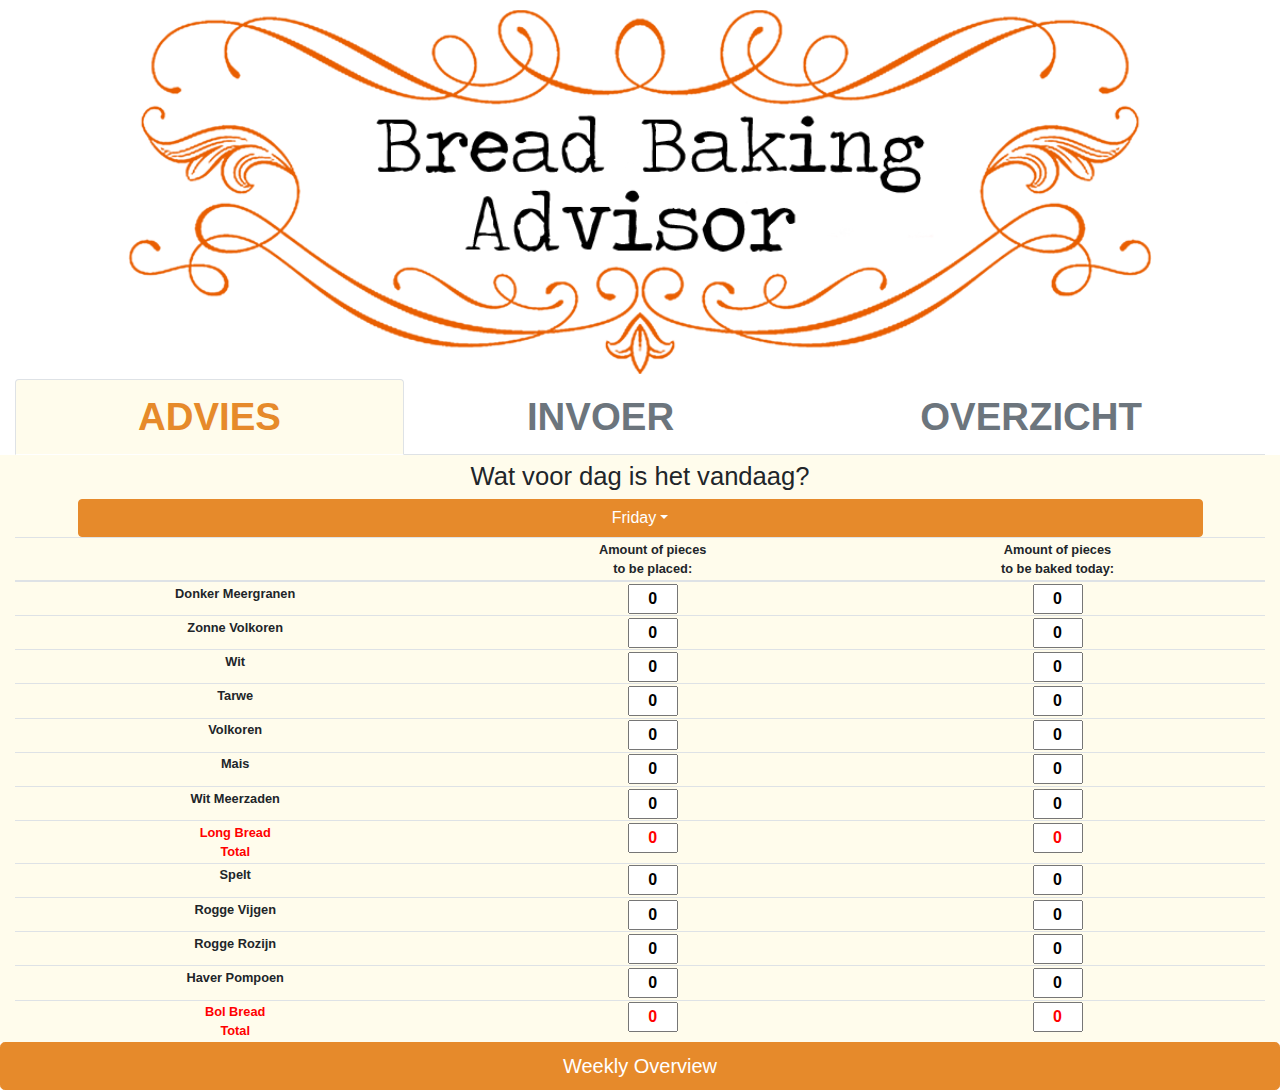
==== commit cff1df97: "Translated tabs and title to Dutch" ====
--- a/index.html
+++ b/index.html
@@ -1,6 +1,5 @@
 <!doctype html>
 <html lang="en">
-
 <head>
 
 	<!-- Required meta tags -->
@@ -12,60 +11,61 @@
 
 	<link rel="stylesheet" href="https://stackpath.bootstrapcdn.com/bootstrap/4.3.1/css/bootstrap.min.css"
 		integrity="sha384-ggOyR0iXCbMQv3Xipma34MD+dH/1fQ784/j6cY/iJTQUOhcWr7x9JvoRxT2MZw1T" crossorigin="anonymous">
-	<link rel="stylesheet" href="" type="text/css" />
-	<link rel="stylesheet" href="assets/css/stylesheet.css" type="text/css" charset="utf-8" />
+	<link rel="stylesheet" href="assets/css/stylesheet.css" type="text/css" />
+
+    <link rel="shortcut icon" type="image/png" href="favicon.ico"/>
 
 	<title>Bread Baking Advisor</title>
 
 </head>
-
-    <header>
-        <img id="logo" src="/assets/images/Breadbakingadvisor.png" alt="Bread Baking Advisor">
+<body>
+	<header>
+		<img id="logo" src="assets/images/Breadbakingadvisor.png" alt="Bread Baking Advisor">
     </header>
 
-	<body>
 		<div class="container-fluid">
 			<ul class="nav nav-tabs nav-fill">
 				<li class="nav-item">
-					<a class="nav-link active" href="#">ADVICE</a>
+					<a class="nav-link active" href="#">ADVIES</a>
 				</li>
 				<li class="nav-item">
-					<a class="nav-link" href="input.html">INPUT</a>
+					<a class="nav-link" href="input.html">INVOER</a>
 				</li>
 				<li class="nav-item">
-					<a class="nav-link" href="overview.html">OVERVIEW</a>
+					<a class="nav-link" href="overview.html">OVERZICHT</a>
 				</li>
 			</ul>
 		</div>
 
 		<div id="backgroundcolor">
-			<h2>What's the day of the week?</h2>
+			<h2>Wat voor dag is het vandaag?</h2>
 			<div class="container-fluid">
 				<div class="dropdown">
 					<button class="btn btn-secondary dropdown-toggle" type="button" id="dropdownMenuButton" data-toggle="dropdown" aria-haspopup="true" aria-expanded="false"></button>
 					<div class="dropdown-menu" aria-labelledby="dropdownMenuButton">
-						<a id="tuesday" class="dropdown-item" href="#">Tuesday</a>
-						<a id="wednesday" class="dropdown-item" href="#">Wednesday</a>
-						<a id="thursday" class="dropdown-item" href="#">Thursday</a>
-						<a id="friday" class="dropdown-item" href="#">Friday</a>
-						<a id="saturday" class="dropdown-item" href="#">Saturday</a>
-						<a id="sunday" class="dropdown-item" href="#">Sunday</a>
+						<a id="tuesday" class="dropdown-item" href="#">Dinsdag</a>
+						<a id="wednesday" class="dropdown-item" href="#">Woensdag</a>
+						<a id="thursday" class="dropdown-item" href="#">Donderdag</a>
+						<a id="friday" class="dropdown-item" href="#">Vrijdag</a>
+						<a id="saturday" class="dropdown-item" href="#">Zaterdag</a>
+						<a id="sunday" class="dropdown-item" href="#">Zondag</a>
 					</div>
 				</div>
 			</div>
 
 			<div class="container-fluid">
-				<table class="table table-sm">
-					<thead>
-						<tr>
-							<th scope="col"></th>
-							<th scope="col">Amount of pieces <br>to be placed:</th>
-							<th scope="col">Amount of pieces <br>to be baked today:</th>
-
-						</tr>
-					</thead>
-					<tbody>
-						<form action="/action_page.php">
+				<form action="/action_page.php">
+					<table class="table table-sm">
+						<thead>
+							<tr>
+								<th scope="col"></th>
+								<th scope="col">Amount of pieces <br>to be placed:</th>
+								<th scope="col">Amount of pieces <br>to be baked today:</th>
+
+							</tr>
+						</thead>
+						<tbody>
+
 							<tr>
 								<th scope="row">Donker Meergranen</th>
 								<td>
@@ -183,28 +183,26 @@
 									<input id="totalbol_tobe_baked" class="breadamountview" type="text" value="0" readonly="readonly">
                         </td>
 							</tr>
-						</form>
-					</tbody>
-				</table>
+
+						</tbody>
+					</table>
+				</form>
 			</div>
-			<div>
-	</body>
-
-	<footer>
-		<button type="button" class="btn btn-primary btn-lg btn-block" onclick="window.location.href='overview.html'">Weekly Overview</button>
-	</footer>
-
-	<!-- JavaScript -->
-
-	<script src="https://code.jquery.com/jquery-3.3.1.slim.min.js"
-		integrity="sha384-q8i/X+965DzO0rT7abK41JStQIAqVgRVzpbzo5smXKp4YfRvH+8abtTE1Pi6jizo" crossorigin="anonymous">
-	</script>
-	<script src="https://cdnjs.cloudflare.com/ajax/libs/popper.js/1.14.7/umd/popper.min.js"
-		integrity="sha384-UO2eT0CpHqdSJQ6hJty5KVphtPhzWj9WO1clHTMGa3JDZwrnQq4sF86dIHNDz0W1" crossorigin="anonymous">
-	</script>
-	<script src="https://stackpath.bootstrapcdn.com/bootstrap/4.3.1/js/bootstrap.min.js"
-		integrity="sha384-JjSmVgyd0p3pXB1rRibZUAYoIIy6OrQ6VrjIEaFf/nJGzIxFDsf4x0xIM+B07jRM" crossorigin="anonymous">
-	</script>
-	<script type="text/javascript" src="assets/js/format.js"></script>
-
+		</div>
+		<footer>
+			<button type="button" class="btn btn-primary btn-lg btn-block" onclick="window.location.href='overview.html'">Weekly Overview</button>
+		</footer>
+		<!-- JavaScript -->
+
+		<script src="https://code.jquery.com/jquery-3.3.1.slim.min.js"
+			integrity="sha384-q8i/X+965DzO0rT7abK41JStQIAqVgRVzpbzo5smXKp4YfRvH+8abtTE1Pi6jizo" crossorigin="anonymous">
+		</script>
+		<script src="https://cdnjs.cloudflare.com/ajax/libs/popper.js/1.14.7/umd/popper.min.js"
+			integrity="sha384-UO2eT0CpHqdSJQ6hJty5KVphtPhzWj9WO1clHTMGa3JDZwrnQq4sF86dIHNDz0W1" crossorigin="anonymous">
+		</script>
+		<script src="https://stackpath.bootstrapcdn.com/bootstrap/4.3.1/js/bootstrap.min.js"
+			integrity="sha384-JjSmVgyd0p3pXB1rRibZUAYoIIy6OrQ6VrjIEaFf/nJGzIxFDsf4x0xIM+B07jRM" crossorigin="anonymous">
+		</script>
+		<script src="assets/js/format.js"></script>
+</body>
 </html>--- a/assets/css/stylesheet.css
+++ b/assets/css/stylesheet.css
@@ -14,7 +14,7 @@
 
 body {
   font-family: 'traveling__typewriterregular', Arial, sans-serif;
-  background: url(/assets/images/backgroundbakingadvisor.png);
+  background: url('~/assets/images/backgroundbakingadvisor.png');
   background-size: 30%;
 }
 
@@ -28,7 +28,6 @@
 }
 
 a {
-    color:;
     color: #6c757d;
 }
 
@@ -230,6 +229,14 @@
     margin-right: auto;
 }
 
+#leftoverbreadcantbehigher, 
+#leftoverbreadcantbeminuszero, 
+#leftoverbreadshouldbevalue,
+#leftoverbreadinteger,
+#leftoverbreadforty {
+    display: none;
+}
+
 /* Media Queries */
 
 @media screen and (min-width: 992px) {
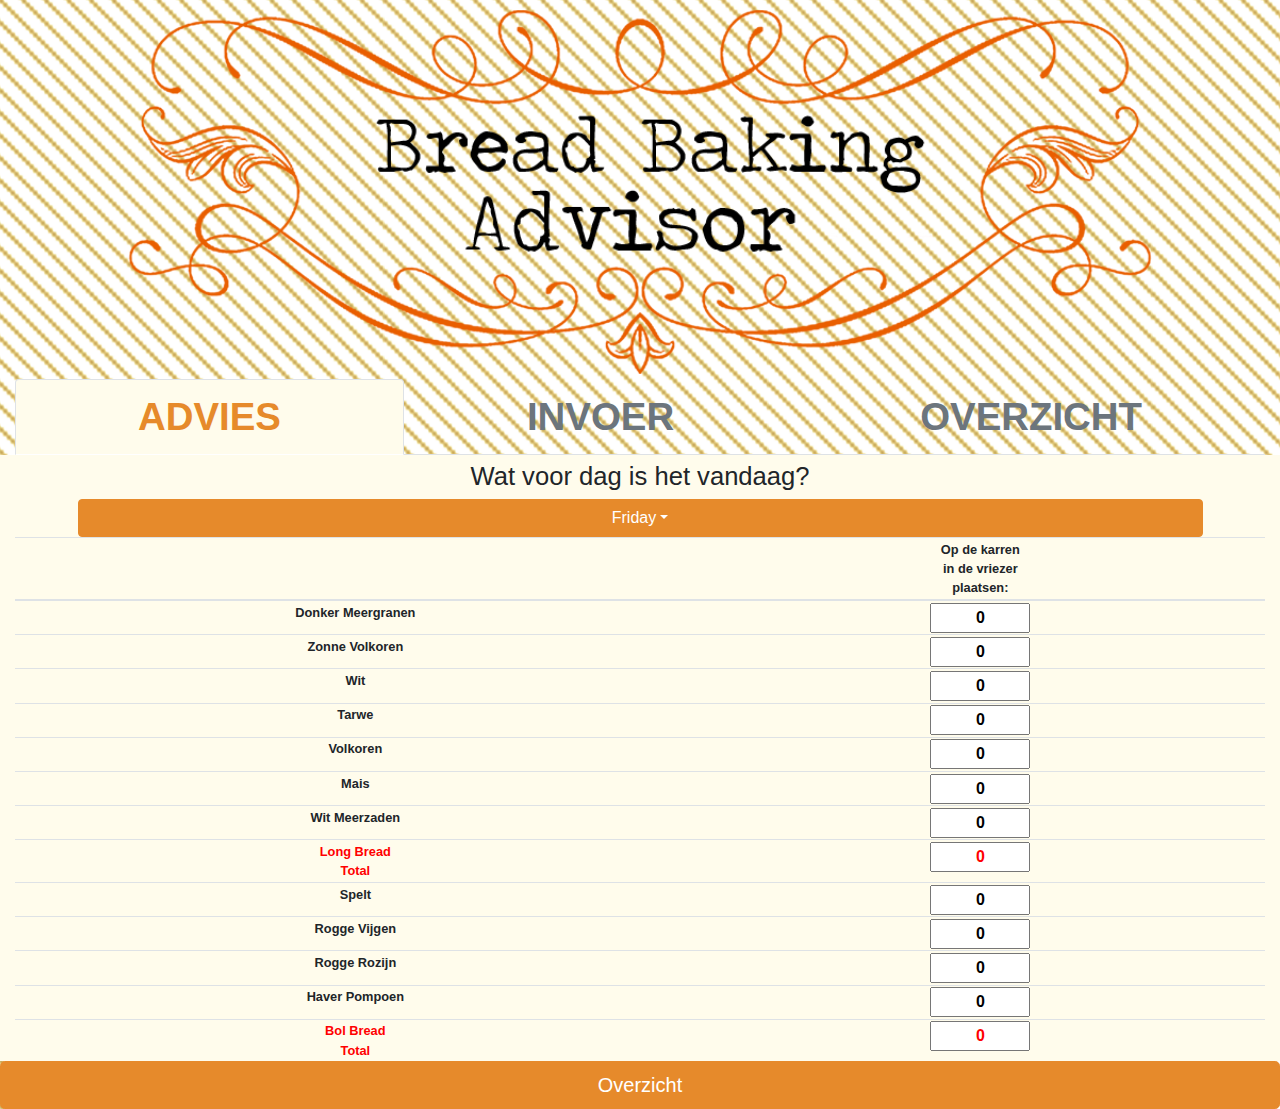
==== commit 0fc1f1f4: "Translated index.html to Dutch" ====
--- a/index.html
+++ b/index.html
@@ -1,5 +1,6 @@
 <!doctype html>
 <html lang="en">
+
 <head>
 
 	<!-- Required meta tags -->
@@ -13,11 +14,12 @@
 		integrity="sha384-ggOyR0iXCbMQv3Xipma34MD+dH/1fQ784/j6cY/iJTQUOhcWr7x9JvoRxT2MZw1T" crossorigin="anonymous">
 	<link rel="stylesheet" href="assets/css/stylesheet.css" type="text/css" />
 
-    <link rel="shortcut icon" type="image/png" href="favicon.ico"/>
+	<link rel="shortcut icon" type="image/png" href="favicon.ico" />
 
 	<title>Bread Baking Advisor</title>
 
 </head>
+
 <body>
 	<header>
 		<img id="logo" src="assets/images/Breadbakingadvisor.png" alt="Bread Baking Advisor">
@@ -59,8 +61,8 @@
 						<thead>
 							<tr>
 								<th scope="col"></th>
-								<th scope="col">Amount of pieces <br>to be placed:</th>
-								<th scope="col">Amount of pieces <br>to be baked today:</th>
+								<th scope="col">Op de karren<br>in de vriezer <br>plaatsen:</th>
+
 
 							</tr>
 						</thead>
@@ -71,117 +73,91 @@
 								<td>
 									<input id="donkermeergranen_tobe_placed" class="breadamountview" type="text" value="0" readonly="readonly">
                         </td>
-								<td>
-									<input id="donkermeergranen_tobe_baked" class="breadamountview" type="text" value="0" readonly="readonly">
-                        </td>
+								
 							</tr>
 							<tr>
 								<th scope="row">Zonne Volkoren</th>
 								<td>
 									<input id="zonnevolkoren_tobe_placed" class="breadamountview" type="text" value="0" readonly="readonly">
                         </td>
-								<td>
-									<input id="zonnevolkoren_tobe_baked" class="breadamountview" type="text" value="0" readonly="readonly">
-                        </td>
+								
 							</tr>
 							<tr>
 								<th scope="row">Wit</th>
 								<td>
 									<input id="wit_tobe_placed" class="breadamountview" type="text" value="0" readonly="readonly">
                         </td>
-								<td>
-									<input id="wit_tobe_baked" class="breadamountview" type="text" value="0" readonly="readonly">
-                        </td>
+								
 							</tr>
 							<tr>
 								<th scope="row">Tarwe</th>
 								<td>
 									<input id="tarwe_tobe_placed" class="breadamountview" type="text" value="0" readonly="readonly">
                         </td>
-								<td>
-									<input id="tarwe_tobe_baked" class="breadamountview" type="text" value="0" readonly="readonly">
-                        </td>
+								
 							</tr>
 							<tr>
 								<th scope="row">Volkoren</th>
 								<td>
 									<input id="volkoren_tobe_placed" class="breadamountview" type="text" value="0" readonly="readonly">
                         </td>
-								<td>
-									<input id="volkoren_tobe_baked" class="breadamountview" type="text" value="0" readonly="readonly">
-                        </td>
+								
 							</tr>
 							<tr>
 								<th scope="row">Mais</th>
 								<td>
 									<input id="mais_tobe_placed" class="breadamountview" type="text" value="0" readonly="readonly">
                         </td>
-								<td>
-									<input id="mais_tobe_baked" class="breadamountview" type="text" value="0" readonly="readonly">
-                        </td>
+								
 							</tr>
 							<tr>
 								<th scope="row">Wit Meerzaden</th>
 								<td>
 									<input id="witmeerzaden_tobe_placed" class="breadamountview" type="text" value="0" readonly="readonly">
                         </td>
-								<td>
-									<input id="witmeerzaden_tobe_baked" class="breadamountview" type="text" value="0" readonly="readonly">
-                        </td>
+								
 							</tr>
 							<tr>
 								<th class="total" scope="row">Long Bread <br>Total</th>
 								<td>
 									<input id="totallong_placed" class="breadamountview" type="text" value="0" readonly="readonly">
                         </td>
-								<td>
-									<input id="totallong_tobe_baked" class="breadamountview" type="text" value="0" readonly="readonly">
-                        </td>
+								
 							</tr>
 							<tr>
 								<th scope="row">Spelt</th>
 								<td>
 									<input id="spelt_tobe_placed" class="breadamountview" type="text" value="0" readonly="readonly">
                         </td>
-								<td>
-									<input id="spelt_tobe_baked" class="breadamountview" type="text" value="0" readonly="readonly">
-                        </td>
+								
 							</tr>
 							<tr>
 								<th scope="row">Rogge Vijgen</th>
 								<td>
 									<input id="roggevijgen_tobe_placed" class="breadamountview" type="text" value="0" readonly="readonly">
                         </td>
-								<td>
-									<input id="roggevijgen_tobe_baked" class="breadamountview" type="text" value="0" readonly="readonly">
-                        </td>
+								
 							</tr>
 							<tr>
 								<th scope="row">Rogge Rozijn</th>
 								<td>
 									<input id="roggerozijn_tobe_placed" class="breadamountview" type="text" value="0" readonly="readonly">
                         </td>
-								<td>
-									<input id="roggerozijn_tobe_baked" class="breadamountview" type="text" value="0" readonly="readonly">
-                        </td>
+								
 							</tr>
 							<tr>
 								<th scope="row">Haver Pompoen</th>
 								<td>
 									<input id="haverpompoen_tobe_placed" class="breadamountview" type="text" value="0" readonly="readonly">
                         </td>
-								<td>
-									<input id="haverpompoen_tobe_baked" class="breadamountview" type="text" value="0" readonly="readonly">
-                        </td>
+								
 							</tr>
 							<tr>
 								<th class="total" scope="row">Bol Bread <br> Total</th>
 								<td>
 									<input id="totalbol_placed" class="breadamountview" type="text" value="0" readonly="readonly">
                         </td>
-								<td>
-									<input id="totalbol_tobe_baked" class="breadamountview" type="text" value="0" readonly="readonly">
-                        </td>
+								
 							</tr>
 
 						</tbody>
@@ -190,7 +166,7 @@
 			</div>
 		</div>
 		<footer>
-			<button type="button" class="btn btn-primary btn-lg btn-block" onclick="window.location.href='overview.html'">Weekly Overview</button>
+			<button type="button" class="btn btn-primary btn-lg btn-block" onclick="window.location.href='overview.html'">Overzicht</button>
 		</footer>
 		<!-- JavaScript -->
 
@@ -205,4 +181,5 @@
 		</script>
 		<script src="assets/js/format.js"></script>
 </body>
+
 </html>--- a/assets/css/stylesheet.css
+++ b/assets/css/stylesheet.css
@@ -14,7 +14,7 @@
 
 body {
   font-family: 'traveling__typewriterregular', Arial, sans-serif;
-  background: url('~/assets/images/backgroundbakingadvisor.png');
+  background: url(../images/backgroundbakingadvisor.png);
   background-size: 30%;
 }
 
@@ -59,7 +59,7 @@
 }
 
 th {
-  font-size: 3.1vw;
+  font-size: 3.8vw;
   text-align: center;
   margin: auto;
 }
@@ -162,7 +162,7 @@
 }
 
 .breadamountview {
-    max-width: 50px;
+    max-width: 100px;
 }
 
 .alert {
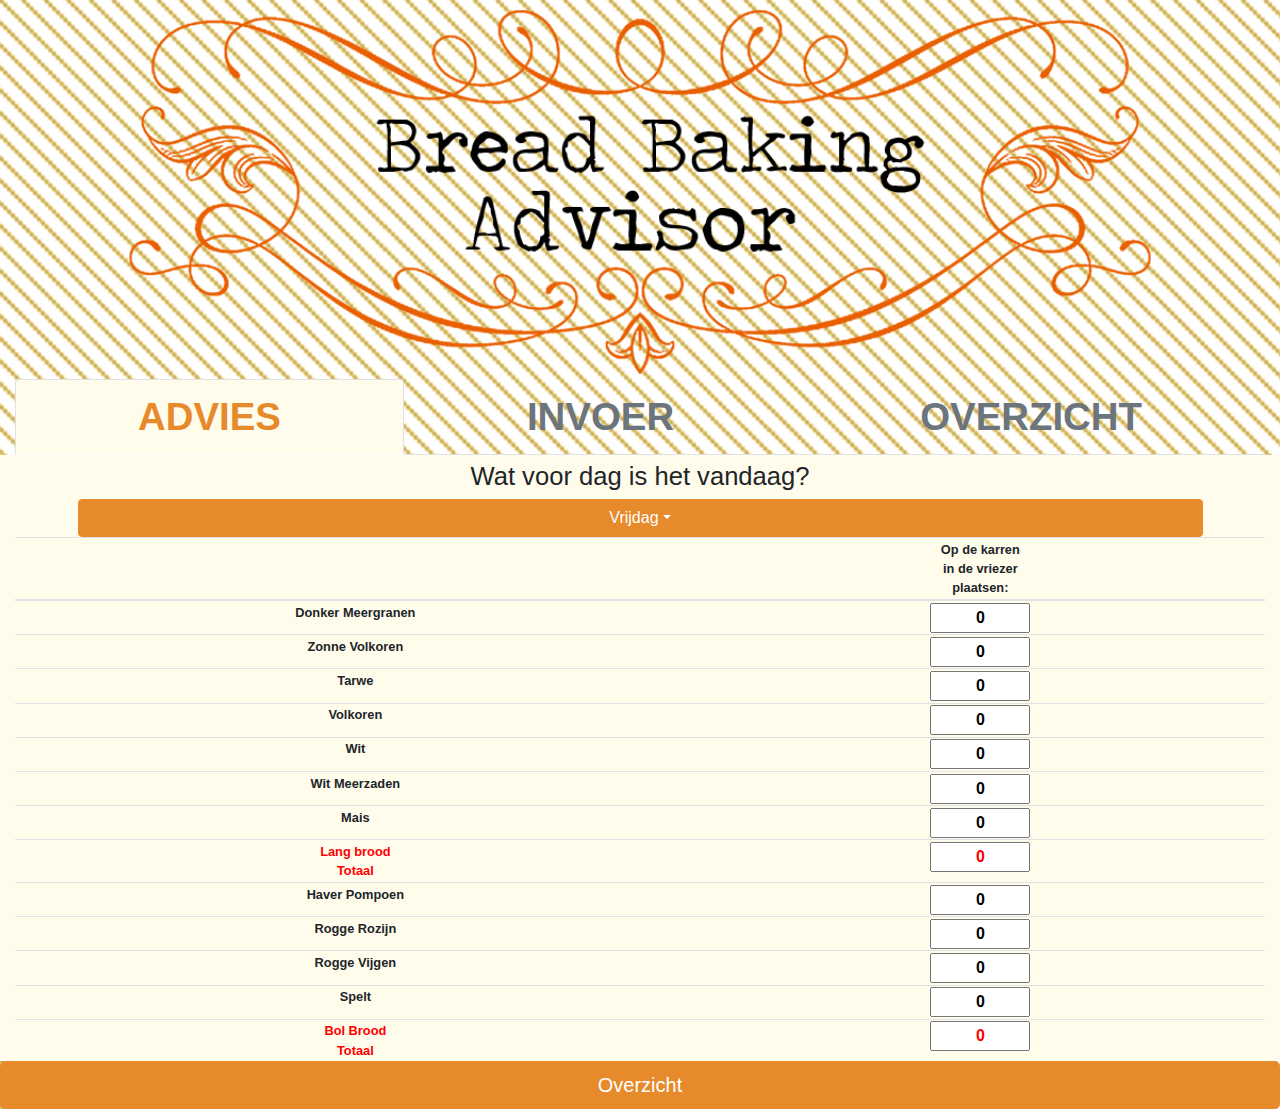
==== commit 4cce2bfd: "Changed breadtypes order for reading convenience" ====
--- a/index.html
+++ b/index.html
@@ -82,13 +82,7 @@
                         </td>
 								
 							</tr>
-							<tr>
-								<th scope="row">Wit</th>
-								<td>
-									<input id="wit_tobe_placed" class="breadamountview" type="text" value="0" readonly="readonly">
-                        </td>
-								
-							</tr>
+							
 							<tr>
 								<th scope="row">Tarwe</th>
 								<td>
@@ -103,6 +97,20 @@
                         </td>
 								
 							</tr>
+                            <tr>
+								<th scope="row">Wit</th>
+								<td>
+									<input id="wit_tobe_placed" class="breadamountview" type="text" value="0" readonly="readonly">
+                        </td>
+								
+							</tr>
+                            <tr>
+								<th scope="row">Wit Meerzaden</th>
+								<td>
+									<input id="witmeerzaden_tobe_placed" class="breadamountview" type="text" value="0" readonly="readonly">
+                        </td>
+								
+							</tr>
 							<tr>
 								<th scope="row">Mais</th>
 								<td>
@@ -110,31 +118,18 @@
                         </td>
 								
 							</tr>
+							
 							<tr>
-								<th scope="row">Wit Meerzaden</th>
-								<td>
-									<input id="witmeerzaden_tobe_placed" class="breadamountview" type="text" value="0" readonly="readonly">
-                        </td>
-								
-							</tr>
-							<tr>
-								<th class="total" scope="row">Long Bread <br>Total</th>
+								<th class="total" scope="row">Lang brood <br>Totaal</th>
 								<td>
 									<input id="totallong_placed" class="breadamountview" type="text" value="0" readonly="readonly">
                         </td>
 								
 							</tr>
-							<tr>
-								<th scope="row">Spelt</th>
+                            <tr>
+								<th scope="row">Haver Pompoen</th>
 								<td>
-									<input id="spelt_tobe_placed" class="breadamountview" type="text" value="0" readonly="readonly">
-                        </td>
-								
-							</tr>
-							<tr>
-								<th scope="row">Rogge Vijgen</th>
-								<td>
-									<input id="roggevijgen_tobe_placed" class="breadamountview" type="text" value="0" readonly="readonly">
+									<input id="haverpompoen_tobe_placed" class="breadamountview" type="text" value="0" readonly="readonly">
                         </td>
 								
 							</tr>
@@ -146,14 +141,23 @@
 								
 							</tr>
 							<tr>
-								<th scope="row">Haver Pompoen</th>
+								<th scope="row">Rogge Vijgen</th>
 								<td>
-									<input id="haverpompoen_tobe_placed" class="breadamountview" type="text" value="0" readonly="readonly">
+									<input id="roggevijgen_tobe_placed" class="breadamountview" type="text" value="0" readonly="readonly">
                         </td>
 								
 							</tr>
+							
+                            <tr>
+								<th scope="row">Spelt</th>
+								<td>
+									<input id="spelt_tobe_placed" class="breadamountview" type="text" value="0" readonly="readonly">
+                        </td>
+								
+							</tr>
+							
 							<tr>
-								<th class="total" scope="row">Bol Bread <br> Total</th>
+								<th class="total" scope="row">Bol Brood <br>Totaal</th>
 								<td>
 									<input id="totalbol_placed" class="breadamountview" type="text" value="0" readonly="readonly">
                         </td>
--- a/assets/css/stylesheet.css
+++ b/assets/css/stylesheet.css
@@ -107,7 +107,7 @@
 }
 
 .datefont {
-  font-size: 3.5vw;
+  font-size: 2.5vw;
   text-align: center;
   font-weight: bold;
 }
